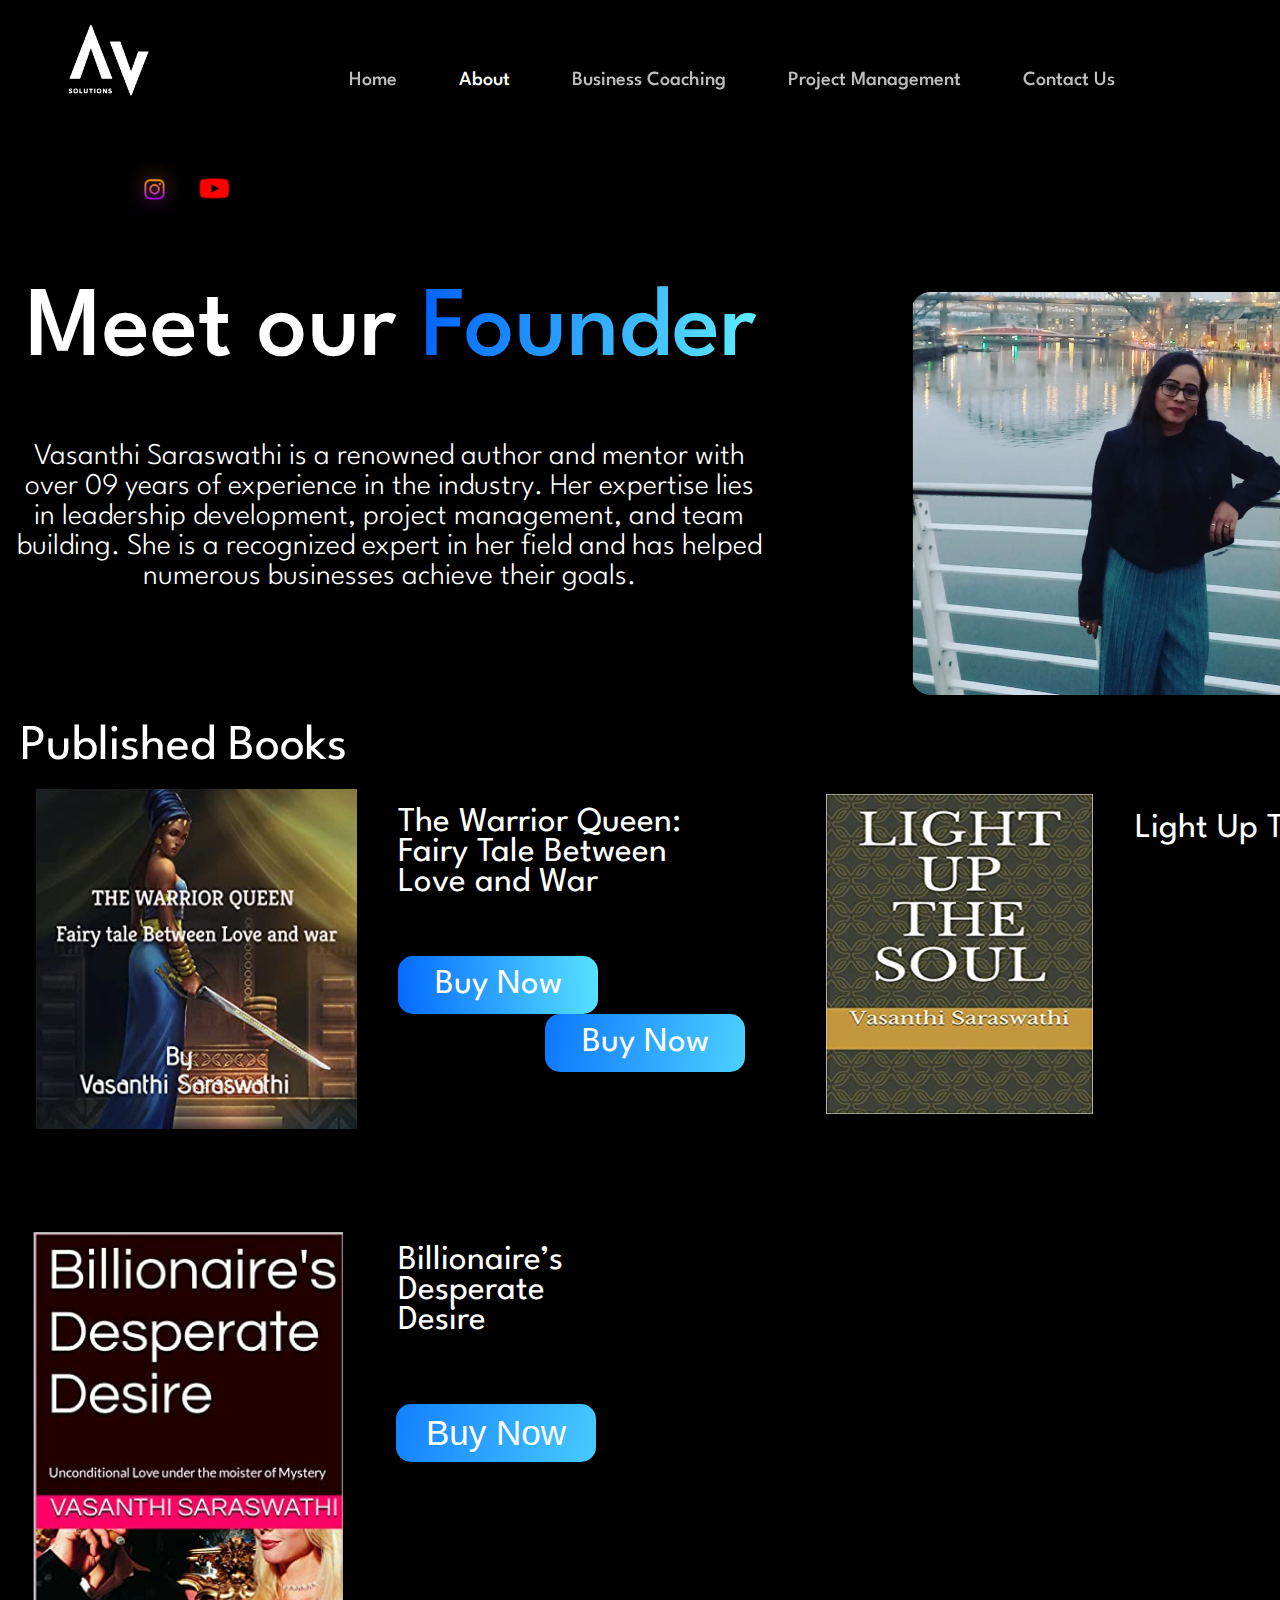
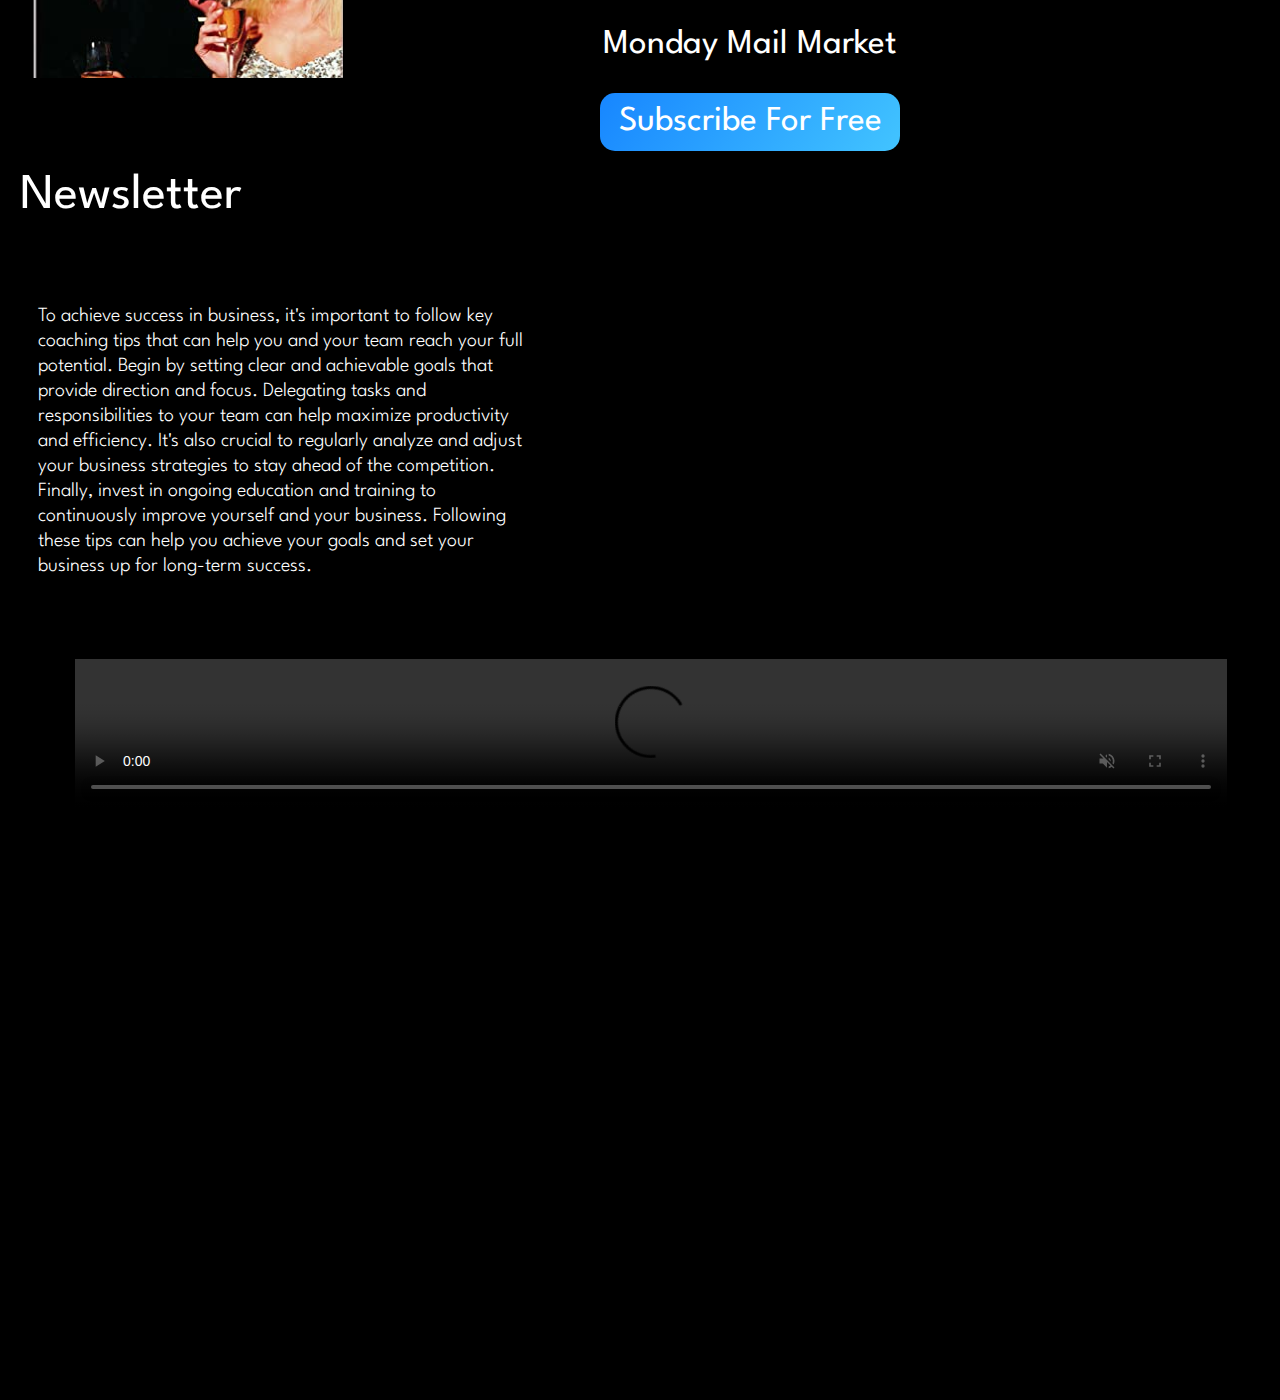
==== About/about.html @ dfb40269 "Website Done" ====
<!DOCTYPE html>
<!-- This site was created in Webflow. https://www.webflow.com --><!-- Last Published: Sun Apr 23 2023 16:24:50 GMT+0000 (Coordinated Universal Time) -->
<html data-wf-domain="av-solutions-724238.webflow.io" data-wf-page="64435ecebbd3e848351d16f0"
    data-wf-site="6441f03e2c8007126606170b">

<head>
    <meta charset="utf-8" />
    <title>AV Solutions</title>
    <meta content="Coaching" property="og:title" />
    <meta content="Coaching" property="twitter:title" />
    <meta content="width=device-width, initial-scale=1" name="viewport" />
    <meta content="Webflow" name="generator" />
    <link href="about.css"
        rel="stylesheet" type="text/css" />
    <link href="https://fonts.googleapis.com" rel="preconnect" />
    <link href="https://fonts.gstatic.com" rel="preconnect" crossorigin="anonymous" />
    <script src="about.js" type="text/javascript"></script>
    <script
        type="text/javascript">WebFont.load({ google: { families: ["League Spartan:100,200,300,regular,500,600,700"] } });</script>
    <!--[if lt IE 9]><script src="https://cdnjs.cloudflare.com/ajax/libs/html5shiv/3.7.3/html5shiv.min.js" type="text/javascript"></script><![endif]-->
    <script
        type="text/javascript">!function (o, c) { var n = c.documentElement, t = " w-mod-"; n.className += t + "js", ("ontouchstart" in o || o.DocumentTouch && c instanceof DocumentTouch) && (n.className += t + "touch") }(window, document);</script>
    <link href="../assets/favicon.ico" rel="shortcut icon" type="image/x-icon" />
    <link href="../assets/favicon.ico" rel="apple-touch-icon" />
</head>

<body class="body-4"><img src="../assets/logo.png"
        loading="lazy" width="179" alt="" class="image" /><a href="../index.html" class="button w-button">Home</a><a href="../About/about.html"
        class="button abtbtn w-button">About</a><a href="../Business Coaching/coaching.html" class="button coaching w-button">Business Coaching</a><a
        href="../Project-Management/project.html" class="project-button w-button">Project Management</a><a href="../Contact/contact.html" class="button w-button">Contact
        Us</a><a href="https://www.youtube.com/@vasanthisaraswathi"  target="_blank"><img
            src="../assets/mediaicons.png"
            loading="lazy" width="101" alt="" class="image-2" /></a>
    <div class="frame-31 div-block-4 div-block-5 div-block-6">
        <div class="welcome-to-av-solutions">
            <div class="welcome-to-av-solutions welcome-to-av-solutions"><span class="welcome-to-av-solutions-0">Meet
                    our </span><span class="welcome-to-av-solutions-1">Founder</span></div>
        </div><img
            src="../assets/profile picture.png"
            loading="lazy" alt="" class="image-6" />
    </div>
    <div class="wf-section">
        <p class="mytextfounder">Vasanthi Saraswathi is a renowned author and mentor with over 09 years of experience in
            the industry. Her expertise lies in leadership development, project management, and team building. She is a
            recognized expert in her field and has helped numerous businesses achieve their goals.</p>
    </div>
    <div class="section-4 wf-section"></div>
    <p class="mytextfounder paragraph-2">Published Books</p><img
        src="../assets/book1.png" loading="lazy"
        alt="" class="image-7" /><img
        src="../assets/book2.png" loading="lazy"
        alt="" class="image-8" />
    <div class="book2text">Light Up The Soul</div>
    <div class="booktext">The Warrior Queen: Fairy Tale Between Love and War</div><a href="https://www.amazon.in/WARRIOR-QUEEN-Fairy-tale-Between-ebook/dp/B096MPLYCP/ref=sr_1_4?crid=36KO2YBW071IT&keywords=vasanthi+saraswathi&qid=1681833214&sprefix=%2Caps%2C93&sr=8-4"
    target="_blank" class="buybtn w-button">Buy Now</a><a href="https://www.amazon.com/LIGHT-UP-SOUL-Vasanthi-Saraswathi/dp/B08VYLT89Q/ref=sr_1_1?crid=E6RBRYLVGP66&keywords=light+up+the+soul+by+vasanthi+saraswathi&qid=1681833354&s=digital-text&sprefix=light+up+the+soul+by+vasanthi+saraswathi%2Cdigital-text%2C183&sr=1-1" target="_blank" class="buytbn2 w-button">Buy Now</a><img
        src="../assets/book3.png" loading="lazy"
        alt="" class="image-9" />
    <div class="text-block-2 text-block">Billionaire’s Desperate Desire</div><a href="https://www.amazon.in/Billionaires-Desperate-Desire-Unconditional-moister-ebook/dp/B0BZQHTSG6/ref=sr_1_1?crid=36KO2YBW071IT&keywords=vasanthi+saraswathi&qid=1681833214&sprefix=%2Caps%2C93&sr=8-1" target="_blank" class="buybtn3 w-button">Buy
        Now</a>
    <div class="section-5 wf-section">
        <div class="newsletter">Newsletter</div>
    </div><img src="../assets/newsletter.png"
        loading="lazy" sizes="(max-width: 767px) 100vw, 500px"
        srcset="https://uploads-ssl.webflow.com/6441f03e2c8007126606170b/64455a33d327af27813d7fe7_newsletter-p-500.png 500w, https://uploads-ssl.webflow.com/6441f03e2c8007126606170b/64455a33d327af27813d7fe7_newsletter.png 1026w"
        alt="" class="image-10" />
    <div class="newslettertext">Monday Mail Market</div><a href="../Subscribe/subscribe.html" class="newsletter-btn w-button">Subscribe For
        Free</a>
    <p class="newsletter-content">To achieve success in business, it&#x27;s important to follow key coaching tips that
        can help you and your team reach your full potential. Begin by setting clear and achievable goals that provide
        direction and focus. Delegating tasks and responsibilities to your team can help maximize productivity and
        efficiency. It&#x27;s also crucial to regularly analyze and adjust your business strategies to stay ahead of the
        competition. Finally, invest in ongoing education and training to continuously improve yourself and your
        business. Following these tips can help you achieve your goals and set your business up for long-term success.
    </p>
        <video autoplay muted playsinline controls>
            <source src="https://youtu.be/ILhnAbEVI9Q" type="video/mp4">
          </video>
    
  

  
</body>

</html>
---- About/about.css ----
html {
    -ms-text-size-adjust: 100%;
    -webkit-text-size-adjust: 100%;
    font-family: sans-serif;
  }
  
  body {
    margin: 0;
  }
  
  article, aside, details, figcaption, figure, footer, header, hgroup, main, menu, nav, section, summary {
    display: block;
  }
  
  audio, canvas, progress, video {
    vertical-align: baseline;
    display: inline-block;
  }
  
  audio:not([controls]) {
    height: 0;
    display: none;
  }
  
  [hidden], template {
    display: none;
  }
  
  a {
    background-color: rgba(0, 0, 0, 0);
  }
  
  a:active, a:hover {
    outline: 0;
  }
  
  abbr[title] {
    border-bottom: 1px dotted;
  }
  
  b, strong {
    font-weight: bold;
  }
  
  dfn {
    font-style: italic;
  }
  
  h1 {
    margin: .67em 0;
    font-size: 2em;
  }
  
  mark {
    color: #000;
    background: #ff0;
  }
  
  small {
    font-size: 80%;
  }
  
  sub, sup {
    vertical-align: baseline;
    font-size: 75%;
    line-height: 0;
    position: relative;
  }
  
  sup {
    top: -.5em;
  }
  
  sub {
    bottom: -.25em;
  }
  
  img {
    border: 0;
  }
  
  svg:not(:root) {
    overflow: hidden;
  }
  
  figure {
    margin: 1em 40px;
  }
  
  hr {
    box-sizing: content-box;
    height: 0;
  }
  
  pre {
    overflow: auto;
  }
  
  code, kbd, pre, samp {
    font-family: monospace;
    font-size: 1em;
  }
  
  button, input, optgroup, select, textarea {
    color: inherit;
    font: inherit;
    margin: 0;
  }
  
  button {
    overflow: visible;
  }
  
  button, select {
    text-transform: none;
  }
  
  button, html input[type="button"], input[type="reset"] {
    -webkit-appearance: button;
    cursor: pointer;
  }
  
  button[disabled], html input[disabled] {
    cursor: default;
  }
  
  button::-moz-focus-inner, input::-moz-focus-inner {
    border: 0;
    padding: 0;
  }
  
  input {
    line-height: normal;
  }
  
  input[type="checkbox"], input[type="radio"] {
    box-sizing: border-box;
    padding: 0;
  }
  
  input[type="number"]::-webkit-inner-spin-button, input[type="number"]::-webkit-outer-spin-button {
    height: auto;
  }
  
  input[type="search"] {
    -webkit-appearance: none;
  }
  
  input[type="search"]::-webkit-search-cancel-button, input[type="search"]::-webkit-search-decoration {
    -webkit-appearance: none;
  }
  
  fieldset {
    border: 1px solid silver;
    margin: 0 2px;
    padding: .35em .625em .75em;
  }
  
  legend {
    border: 0;
    padding: 0;
  }
  
  textarea {
    overflow: auto;
  }
  
  video {
    width: 90%;
    height: auto;
    margin-left: 75px;
    margin-top: 70px;
  }
  

  optgroup {
    font-weight: bold;
  }
  
  table {
    border-collapse: collapse;
    border-spacing: 0;
  }
  
  td, th {
    padding: 0;
  }
  
  @font-face {
    font-family: webflow-icons;
    src: url("[data-uri]") format("truetype");
    font-weight: normal;
    font-style: normal;
  }
  
  [class^="w-icon-"], [class*=" w-icon-"] {
    speak: none;
    font-variant: normal;
    text-transform: none;
    -webkit-font-smoothing: antialiased;
    -moz-osx-font-smoothing: grayscale;
    font-style: normal;
    font-weight: normal;
    line-height: 1;
    font-family: webflow-icons !important;
  }
  
  .w-icon-slider-right:before {
    content: "î˜€";
  }
  
  .w-icon-slider-left:before {
    content: "î˜";
  }
  
  .w-icon-nav-menu:before {
    content: "î˜‚";
  }
  
  .w-icon-arrow-down:before, .w-icon-dropdown-toggle:before {
    content: "î˜ƒ";
  }
  
  .w-icon-file-upload-remove:before {
    content: "î¤€";
  }
  
  .w-icon-file-upload-icon:before {
    content: "î¤ƒ";
  }
  
  * {
    box-sizing: border-box;
  }
  
  html {
    height: 100%;
  }
  
  body {
    min-height: 100%;
    color: #333;
    background-color: #fff;
    margin: 0;
    font-family: Arial, sans-serif;
    font-size: 14px;
    line-height: 20px;
  }
  
  img {
    max-width: 100%;
    vertical-align: middle;
    display: inline-block;
  }
  
  html.w-mod-touch * {
    background-attachment: scroll !important;
  }
  
  .w-block {
    display: block;
  }
  
  .w-inline-block {
    max-width: 100%;
    display: inline-block;
  }
  
  .w-clearfix:before, .w-clearfix:after {
    content: " ";
    grid-area: 1 / 1 / 2 / 2;
    display: table;
  }
  
  .w-clearfix:after {
    clear: both;
  }
  
  .w-hidden {
    display: none;
  }
  
  .w-button {
    color: #fff;
    line-height: inherit;
    cursor: pointer;
    background-color: #3898ec;
    border: 0;
    border-radius: 0;
    padding: 9px 15px;
    text-decoration: none;
    display: inline-block;
  }
  
  input.w-button {
    -webkit-appearance: button;
  }
  
  html[data-w-dynpage] [data-w-cloak] {
    color: rgba(0, 0, 0, 0) !important;
  }
  
  .w-webflow-badge, .w-webflow-badge * {
    z-index: auto;
    visibility: visible;
    box-sizing: border-box;
    width: auto;
    height: auto;
    max-height: none;
    max-width: none;
    min-height: 0;
    min-width: 0;
    float: none;
    clear: none;
    box-shadow: none;
    opacity: 1;
    direction: ltr;
    font-family: inherit;
    font-weight: inherit;
    color: inherit;
    font-size: inherit;
    line-height: inherit;
    font-style: inherit;
    font-variant: inherit;
    text-align: inherit;
    letter-spacing: inherit;
    -webkit-text-decoration: inherit;
    text-decoration: inherit;
    text-indent: 0;
    text-transform: inherit;
    text-shadow: none;
    font-smoothing: auto;
    vertical-align: baseline;
    cursor: inherit;
    white-space: inherit;
    word-break: normal;
    word-spacing: normal;
    word-wrap: normal;
    background: none;
    border: 0 rgba(0, 0, 0, 0);
    border-radius: 0;
    margin: 0;
    padding: 0;
    list-style-type: disc;
    transition: none;
    display: block;
    position: static;
    top: auto;
    bottom: auto;
    left: auto;
    right: auto;
    overflow: visible;
    transform: none;
  }
  
  .w-webflow-badge {
    white-space: nowrap;
    cursor: pointer;
    box-shadow: 0 0 0 1px rgba(0, 0, 0, .1), 0 1px 3px rgba(0, 0, 0, .1);
    visibility: visible !important;
    z-index: 2147483647 !important;
    color: #aaadb0 !important;
    opacity: 1 !important;
    width: auto !important;
    height: auto !important;
    background-color: #fff !important;
    border-radius: 3px !important;
    margin: 0 !important;
    padding: 6px 8px 6px 6px !important;
    font-size: 12px !important;
    line-height: 14px !important;
    text-decoration: none !important;
    display: inline-block !important;
    position: fixed !important;
    top: auto !important;
    bottom: 12px !important;
    left: auto !important;
    right: 12px !important;
    overflow: visible !important;
    transform: none !important;
  }
  
  .w-webflow-badge > img {
    visibility: visible !important;
    opacity: 1 !important;
    vertical-align: middle !important;
    display: inline-block !important;
  }
  
  h1, h2, h3, h4, h5, h6 {
    margin-bottom: 10px;
    font-weight: bold;
  }
  
  h1 {
    margin-top: 20px;
    font-size: 38px;
    line-height: 44px;
  }
  
  h2 {
    margin-top: 20px;
    font-size: 32px;
    line-height: 36px;
  }
  
  h3 {
    margin-top: 20px;
    font-size: 24px;
    line-height: 30px;
  }
  
  h4 {
    margin-top: 10px;
    font-size: 18px;
    line-height: 24px;
  }
  
  h5 {
    margin-top: 10px;
    font-size: 14px;
    line-height: 20px;
  }
  
  h6 {
    margin-top: 10px;
    font-size: 12px;
    line-height: 18px;
  }
  
  p {
    margin-top: 0;
    margin-bottom: 10px;
  }
  
  blockquote {
    border-left: 5px solid #e2e2e2;
    margin: 0 0 10px;
    padding: 10px 20px;
    font-size: 18px;
    line-height: 22px;
  }
  
  figure {
    margin: 0 0 10px;
  }
  
  figcaption {
    text-align: center;
    margin-top: 5px;
  }
  
  ul, ol {
    margin-top: 0;
    margin-bottom: 10px;
    padding-left: 40px;
  }
  
  .w-list-unstyled {
    padding-left: 0;
    list-style: none;
  }
  
  .w-embed:before, .w-embed:after {
    content: " ";
    grid-area: 1 / 1 / 2 / 2;
    display: table;
  }
  
  .w-embed:after {
    clear: both;
  }
  
  .w-video {
    width: 100%;
    padding: 0;
    position: relative;
  }
  
  .w-video iframe, .w-video object, .w-video embed {
    width: 100%;
    height: 100%;
    border: none;
    position: absolute;
    top: 0;
    left: 0;
  }
  
  fieldset {
    border: 0;
    margin: 0;
    padding: 0;
  }
  
  button, [type="button"], [type="reset"] {
    cursor: pointer;
    -webkit-appearance: button;
    border: 0;
  }
  
  .w-form {
    margin: 0 0 15px;
  }
  
  .w-form-done {
    text-align: center;
    background-color: #ddd;
    padding: 20px;
    display: none;
  }
  
  .w-form-fail {
    background-color: #ffdede;
    margin-top: 10px;
    padding: 10px;
    display: none;
  }
  
  label {
    margin-bottom: 5px;
    font-weight: bold;
    display: block;
  }
  
  .w-input, .w-select {
    width: 100%;
    height: 38px;
    color: #333;
    vertical-align: middle;
    background-color: #fff;
    border: 1px solid #ccc;
    margin-bottom: 10px;
    padding: 8px 12px;
    font-size: 14px;
    line-height: 1.42857;
    display: block;
  }
  
  .w-input:-moz-placeholder, .w-select:-moz-placeholder {
    color: #999;
  }
  
  .w-input::-moz-placeholder, .w-select::-moz-placeholder {
    color: #999;
    opacity: 1;
  }
  
  .w-input:-ms-input-placeholder, .w-select:-ms-input-placeholder {
    color: #999;
  }
  
  .w-input::-webkit-input-placeholder, .w-select::-webkit-input-placeholder {
    color: #999;
  }
  
  .w-input:focus, .w-select:focus {
    border-color: #3898ec;
    outline: 0;
  }
  
  .w-input[disabled], .w-select[disabled], .w-input[readonly], .w-select[readonly], fieldset[disabled] .w-input, fieldset[disabled] .w-select {
    cursor: not-allowed;
  }
  
  .w-input[disabled]:not(.w-input-disabled), .w-select[disabled]:not(.w-input-disabled), .w-input[readonly], .w-select[readonly], fieldset[disabled]:not(.w-input-disabled) .w-input, fieldset[disabled]:not(.w-input-disabled) .w-select {
    background-color: #eee;
  }
  
  textarea.w-input, textarea.w-select {
    height: auto;
  }
  
  .w-select {
    background-color: #f3f3f3;
  }
  
  .w-select[multiple] {
    height: auto;
  }
  
  .w-form-label {
    cursor: pointer;
    margin-bottom: 0;
    font-weight: normal;
    display: inline-block;
  }
  
  .w-radio {
    margin-bottom: 5px;
    padding-left: 20px;
    display: block;
  }
  
  .w-radio:before, .w-radio:after {
    content: " ";
    grid-area: 1 / 1 / 2 / 2;
    display: table;
  }
  
  .w-radio:after {
    clear: both;
  }
  
  .w-radio-input {
    margin: 4px 0 0;
    margin-top: 1px \9 ;
    float: left;
    margin-top: 3px;
    margin-left: -20px;
    line-height: normal;
  }
  
  .w-file-upload {
    margin-bottom: 10px;
    display: block;
  }
  
  .w-file-upload-input {
    width: .1px;
    height: .1px;
    opacity: 0;
    z-index: -100;
    position: absolute;
    overflow: hidden;
  }
  
  .w-file-upload-default, .w-file-upload-uploading, .w-file-upload-success {
    color: #333;
    display: inline-block;
  }
  
  .w-file-upload-error {
    margin-top: 10px;
    display: block;
  }
  
  .w-file-upload-default.w-hidden, .w-file-upload-uploading.w-hidden, .w-file-upload-error.w-hidden, .w-file-upload-success.w-hidden {
    display: none;
  }
  
  .w-file-upload-uploading-btn {
    cursor: pointer;
    background-color: #fafafa;
    border: 1px solid #ccc;
    margin: 0;
    padding: 8px 12px;
    font-size: 14px;
    font-weight: normal;
    display: flex;
  }
  
  .w-file-upload-file {
    background-color: #fafafa;
    border: 1px solid #ccc;
    flex-grow: 1;
    justify-content: space-between;
    margin: 0;
    padding: 8px 9px 8px 11px;
    display: flex;
  }
  
  .w-file-upload-file-name {
    font-size: 14px;
    font-weight: normal;
    display: block;
  }
  
  .w-file-remove-link {
    width: auto;
    height: auto;
    cursor: pointer;
    margin-top: 3px;
    margin-left: 10px;
    padding: 3px;
    display: block;
  }
  
  .w-icon-file-upload-remove {
    margin: auto;
    font-size: 10px;
  }
  
  .w-file-upload-error-msg {
    color: #ea384c;
    padding: 2px 0;
    display: inline-block;
  }
  
  .w-file-upload-info {
    padding: 0 12px;
    line-height: 38px;
    display: inline-block;
  }
  
  .w-file-upload-label {
    cursor: pointer;
    background-color: #fafafa;
    border: 1px solid #ccc;
    margin: 0;
    padding: 8px 12px;
    font-size: 14px;
    font-weight: normal;
    display: inline-block;
  }
  
  .w-icon-file-upload-icon, .w-icon-file-upload-uploading {
    width: 20px;
    margin-right: 8px;
    display: inline-block;
  }
  
  .w-icon-file-upload-uploading {
    height: 20px;
  }
  
  .w-container {
    max-width: 940px;
    margin-left: auto;
    margin-right: auto;
  }
  
  .w-container:before, .w-container:after {
    content: " ";
    grid-area: 1 / 1 / 2 / 2;
    display: table;
  }
  
  .w-container:after {
    clear: both;
  }
  
  .w-container .w-row {
    margin-left: -10px;
    margin-right: -10px;
  }
  
  .w-row:before, .w-row:after {
    content: " ";
    grid-area: 1 / 1 / 2 / 2;
    display: table;
  }
  
  .w-row:after {
    clear: both;
  }
  
  .w-row .w-row {
    margin-left: 0;
    margin-right: 0;
  }
  
  .w-col {
    float: left;
    width: 100%;
    min-height: 1px;
    padding-left: 10px;
    padding-right: 10px;
    position: relative;
  }
  
  .w-col .w-col {
    padding-left: 0;
    padding-right: 0;
  }
  
  .w-col-1 {
    width: 8.33333%;
  }
  
  .w-col-2 {
    width: 16.6667%;
  }
  
  .w-col-3 {
    width: 25%;
  }
  
  .w-col-4 {
    width: 33.3333%;
  }
  
  .w-col-5 {
    width: 41.6667%;
  }
  
  .w-col-6 {
    width: 50%;
  }
  
  .w-col-7 {
    width: 58.3333%;
  }
  
  .w-col-8 {
    width: 66.6667%;
  }
  
  .w-col-9 {
    width: 75%;
  }
  
  .w-col-10 {
    width: 83.3333%;
  }
  
  .w-col-11 {
    width: 91.6667%;
  }
  
  .w-col-12 {
    width: 100%;
  }
  
  .w-hidden-main {
    display: none !important;
  }
  
  @media screen and (max-width: 991px) {
    .w-container {
      max-width: 728px;
    }
  
    .w-hidden-main {
      display: inherit !important;
    }
  
    .w-hidden-medium {
      display: none !important;
    }
  
    .w-col-medium-1 {
      width: 8.33333%;
    }
  
    .w-col-medium-2 {
      width: 16.6667%;
    }
  
    .w-col-medium-3 {
      width: 25%;
    }
  
    .w-col-medium-4 {
      width: 33.3333%;
    }
  
    .w-col-medium-5 {
      width: 41.6667%;
    }
  
    .w-col-medium-6 {
      width: 50%;
    }
  
    .w-col-medium-7 {
      width: 58.3333%;
    }
  
    .w-col-medium-8 {
      width: 66.6667%;
    }
  
    .w-col-medium-9 {
      width: 75%;
    }
  
    .w-col-medium-10 {
      width: 83.3333%;
    }
  
    .w-col-medium-11 {
      width: 91.6667%;
    }
  
    .w-col-medium-12 {
      width: 100%;
    }
  
    .w-col-stack {
      width: 100%;
      left: auto;
      right: auto;
    }
  }
  
  @media screen and (max-width: 767px) {
    .w-hidden-main, .w-hidden-medium {
      display: inherit !important;
    }
  
    .w-hidden-small {
      display: none !important;
    }
  
    .w-row, .w-container .w-row {
      margin-left: 0;
      margin-right: 0;
    }
  
    .w-col {
      width: 100%;
      left: auto;
      right: auto;
    }
  
    .w-col-small-1 {
      width: 8.33333%;
    }
  
    .w-col-small-2 {
      width: 16.6667%;
    }
  
    .w-col-small-3 {
      width: 25%;
    }
  
    .w-col-small-4 {
      width: 33.3333%;
    }
  
    .w-col-small-5 {
      width: 41.6667%;
    }
  
    .w-col-small-6 {
      width: 50%;
    }
  
    .w-col-small-7 {
      width: 58.3333%;
    }
  
    .w-col-small-8 {
      width: 66.6667%;
    }
  
    .w-col-small-9 {
      width: 75%;
    }
  
    .w-col-small-10 {
      width: 83.3333%;
    }
  
    .w-col-small-11 {
      width: 91.6667%;
    }
  
    .w-col-small-12 {
      width: 100%;
    }
  }
  
  @media screen and (max-width: 479px) {
    .w-container {
      max-width: none;
    }
  
    .w-hidden-main, .w-hidden-medium, .w-hidden-small {
      display: inherit !important;
    }
  
    .w-hidden-tiny {
      display: none !important;
    }
  
    .w-col {
      width: 100%;
    }
  
    .w-col-tiny-1 {
      width: 8.33333%;
    }
  
    .w-col-tiny-2 {
      width: 16.6667%;
    }
  
    .w-col-tiny-3 {
      width: 25%;
    }
  
    .w-col-tiny-4 {
      width: 33.3333%;
    }
  
    .w-col-tiny-5 {
      width: 41.6667%;
    }
  
    .w-col-tiny-6 {
      width: 50%;
    }
  
    .w-col-tiny-7 {
      width: 58.3333%;
    }
  
    .w-col-tiny-8 {
      width: 66.6667%;
    }
  
    .w-col-tiny-9 {
      width: 75%;
    }
  
    .w-col-tiny-10 {
      width: 83.3333%;
    }
  
    .w-col-tiny-11 {
      width: 91.6667%;
    }
  
    .w-col-tiny-12 {
      width: 100%;
    }
  }
  
  .w-widget {
    position: relative;
  }
  
  .w-widget-map {
    width: 100%;
    height: 400px;
  }
  
  .w-widget-map label {
    width: auto;
    display: inline;
  }
  
  .w-widget-map img {
    max-width: inherit;
  }
  
  .w-widget-map .gm-style-iw {
    text-align: center;
  }
  
  .w-widget-map .gm-style-iw > button {
    display: none !important;
  }
  
  .w-widget-twitter {
    overflow: hidden;
  }
  
  .w-widget-twitter-count-shim {
    vertical-align: top;
    width: 28px;
    height: 20px;
    text-align: center;
    background: #fff;
    border: 1px solid #758696;
    border-radius: 3px;
    display: inline-block;
    position: relative;
  }
  
  .w-widget-twitter-count-shim * {
    pointer-events: none;
    -webkit-user-select: none;
    -ms-user-select: none;
    user-select: none;
  }
  
  .w-widget-twitter-count-shim .w-widget-twitter-count-inner {
    text-align: center;
    color: #999;
    font-family: serif;
    font-size: 15px;
    line-height: 12px;
    position: relative;
  }
  
  .w-widget-twitter-count-shim .w-widget-twitter-count-clear {
    display: block;
    position: relative;
  }
  
  .w-widget-twitter-count-shim.w--large {
    width: 36px;
    height: 28px;
  }
  
  .w-widget-twitter-count-shim.w--large .w-widget-twitter-count-inner {
    font-size: 18px;
    line-height: 18px;
  }
  
  .w-widget-twitter-count-shim:not(.w--vertical) {
    margin-left: 5px;
    margin-right: 8px;
  }
  
  .w-widget-twitter-count-shim:not(.w--vertical).w--large {
    margin-left: 6px;
  }
  
  .w-widget-twitter-count-shim:not(.w--vertical):before, .w-widget-twitter-count-shim:not(.w--vertical):after {
    content: " ";
    height: 0;
    width: 0;
    pointer-events: none;
    border: solid rgba(0, 0, 0, 0);
    position: absolute;
    top: 50%;
    left: 0;
  }
  
  .w-widget-twitter-count-shim:not(.w--vertical):before {
    border-width: 4px;
    border-color: rgba(117, 134, 150, 0) #5d6c7b rgba(117, 134, 150, 0) rgba(117, 134, 150, 0);
    margin-top: -4px;
    margin-left: -9px;
  }
  
  .w-widget-twitter-count-shim:not(.w--vertical).w--large:before {
    border-width: 5px;
    margin-top: -5px;
    margin-left: -10px;
  }
  
  .w-widget-twitter-count-shim:not(.w--vertical):after {
    border-width: 4px;
    border-color: rgba(255, 255, 255, 0) #fff rgba(255, 255, 255, 0) rgba(255, 255, 255, 0);
    margin-top: -4px;
    margin-left: -8px;
  }
  
  .w-widget-twitter-count-shim:not(.w--vertical).w--large:after {
    border-width: 5px;
    margin-top: -5px;
    margin-left: -9px;
  }
  
  .w-widget-twitter-count-shim.w--vertical {
    width: 61px;
    height: 33px;
    margin-bottom: 8px;
  }
  
  .w-widget-twitter-count-shim.w--vertical:before, .w-widget-twitter-count-shim.w--vertical:after {
    content: " ";
    height: 0;
    width: 0;
    pointer-events: none;
    border: solid rgba(0, 0, 0, 0);
    position: absolute;
    top: 100%;
    left: 50%;
  }
  
  .w-widget-twitter-count-shim.w--vertical:before {
    border-width: 5px;
    border-color: #5d6c7b rgba(117, 134, 150, 0) rgba(117, 134, 150, 0);
    margin-left: -5px;
  }
  
  .w-widget-twitter-count-shim.w--vertical:after {
    border-width: 4px;
    border-color: #fff rgba(255, 255, 255, 0) rgba(255, 255, 255, 0);
    margin-left: -4px;
  }
  
  .w-widget-twitter-count-shim.w--vertical .w-widget-twitter-count-inner {
    font-size: 18px;
    line-height: 22px;
  }
  
  .w-widget-twitter-count-shim.w--vertical.w--large {
    width: 76px;
  }
  
  .w-background-video {
    height: 500px;
    color: #fff;
    position: relative;
    overflow: hidden;
  }
  
  .w-background-video > video {
    width: 100%;
    height: 100%;
    object-fit: cover;
    z-index: -100;
    background-position: 50%;
    background-size: cover;
    margin: auto;
    position: absolute;
    top: -100%;
    bottom: -100%;
    left: -100%;
    right: -100%;
  }
  
  .w-background-video > video::-webkit-media-controls-start-playback-button {
    -webkit-appearance: none;
    display: none !important;
  }
  
  .w-background-video--control {
    background-color: rgba(0, 0, 0, 0);
    padding: 0;
    position: absolute;
    bottom: 1em;
    right: 1em;
  }
  
  .w-background-video--control > [hidden] {
    display: none !important;
  }
  
  .w-slider {
    height: 300px;
    text-align: center;
    clear: both;
    -webkit-tap-highlight-color: rgba(0, 0, 0, 0);
    tap-highlight-color: rgba(0, 0, 0, 0);
    background: #ddd;
    position: relative;
  }
  
  .w-slider-mask {
    z-index: 1;
    height: 100%;
    white-space: nowrap;
    display: block;
    position: relative;
    left: 0;
    right: 0;
    overflow: hidden;
  }
  
  .w-slide {
    vertical-align: top;
    width: 100%;
    height: 100%;
    white-space: normal;
    text-align: left;
    display: inline-block;
    position: relative;
  }
  
  .w-slider-nav {
    z-index: 2;
    height: 40px;
    text-align: center;
    -webkit-tap-highlight-color: rgba(0, 0, 0, 0);
    tap-highlight-color: rgba(0, 0, 0, 0);
    margin: auto;
    padding-top: 10px;
    position: absolute;
    top: auto;
    bottom: 0;
    left: 0;
    right: 0;
  }
  
  .w-slider-nav.w-round > div {
    border-radius: 100%;
  }
  
  .w-slider-nav.w-num > div {
    width: auto;
    height: auto;
    font-size: inherit;
    line-height: inherit;
    padding: .2em .5em;
  }
  
  .w-slider-nav.w-shadow > div {
    box-shadow: 0 0 3px rgba(51, 51, 51, .4);
  }
  
  .w-slider-nav-invert {
    color: #fff;
  }
  
  .w-slider-nav-invert > div {
    background-color: rgba(34, 34, 34, .4);
  }
  
  .w-slider-nav-invert > div.w-active {
    background-color: #222;
  }
  
  .w-slider-dot {
    width: 1em;
    height: 1em;
    cursor: pointer;
    background-color: rgba(255, 255, 255, .4);
    margin: 0 3px .5em;
    transition: background-color .1s, color .1s;
    display: inline-block;
    position: relative;
  }
  
  .w-slider-dot.w-active {
    background-color: #fff;
  }
  
  .w-slider-dot:focus {
    outline: none;
    box-shadow: 0 0 0 2px #fff;
  }
  
  .w-slider-dot:focus.w-active {
    box-shadow: none;
  }
  
  .w-slider-arrow-left, .w-slider-arrow-right {
    width: 80px;
    cursor: pointer;
    color: #fff;
    -webkit-tap-highlight-color: rgba(0, 0, 0, 0);
    tap-highlight-color: rgba(0, 0, 0, 0);
    -webkit-user-select: none;
    -ms-user-select: none;
    user-select: none;
    margin: auto;
    font-size: 40px;
    position: absolute;
    top: 0;
    bottom: 0;
    left: 0;
    right: 0;
    overflow: hidden;
  }
  
  .w-slider-arrow-left [class^="w-icon-"], .w-slider-arrow-right [class^="w-icon-"], .w-slider-arrow-left [class*=" w-icon-"], .w-slider-arrow-right [class*=" w-icon-"] {
    position: absolute;
  }
  
  .w-slider-arrow-left:focus, .w-slider-arrow-right:focus {
    outline: 0;
  }
  
  .w-slider-arrow-left {
    z-index: 3;
    right: auto;
  }
  
  .w-slider-arrow-right {
    z-index: 4;
    left: auto;
  }
  
  .w-icon-slider-left, .w-icon-slider-right {
    width: 1em;
    height: 1em;
    margin: auto;
    top: 0;
    bottom: 0;
    left: 0;
    right: 0;
  }
  
  .w-slider-aria-label {
    clip: rect(0 0 0 0);
    height: 1px;
    width: 1px;
    border: 0;
    margin: -1px;
    padding: 0;
    position: absolute;
    overflow: hidden;
  }
  
  .w-slider-force-show {
    display: block !important;
  }
  
  .w-dropdown {
    text-align: left;
    z-index: 900;
    margin-left: auto;
    margin-right: auto;
    display: inline-block;
    position: relative;
  }
  
  .w-dropdown-btn, .w-dropdown-toggle, .w-dropdown-link {
    vertical-align: top;
    color: #222;
    text-align: left;
    white-space: nowrap;
    margin-left: auto;
    margin-right: auto;
    padding: 20px;
    text-decoration: none;
    position: relative;
  }
  
  .w-dropdown-toggle {
    -webkit-user-select: none;
    -ms-user-select: none;
    user-select: none;
    cursor: pointer;
    padding-right: 40px;
    display: inline-block;
  }
  
  .w-dropdown-toggle:focus {
    outline: 0;
  }
  
  .w-icon-dropdown-toggle {
    width: 1em;
    height: 1em;
    margin: auto 20px auto auto;
    position: absolute;
    top: 0;
    bottom: 0;
    right: 0;
  }
  
  .w-dropdown-list {
    min-width: 100%;
    background: #ddd;
    display: none;
    position: absolute;
  }
  
  .w-dropdown-list.w--open {
    display: block;
  }
  
  .w-dropdown-link {
    color: #222;
    padding: 10px 20px;
    display: block;
  }
  
  .w-dropdown-link.w--current {
    color: #0082f3;
  }
  
  .w-dropdown-link:focus {
    outline: 0;
  }
  
  @media screen and (max-width: 767px) {
    .w-nav-brand {
      padding-left: 10px;
    }
  }
  
  .w-lightbox-backdrop {
    cursor: auto;
    letter-spacing: normal;
    text-indent: 0;
    text-shadow: none;
    text-transform: none;
    visibility: visible;
    white-space: normal;
    word-break: normal;
    word-spacing: normal;
    word-wrap: normal;
    color: #fff;
    text-align: center;
    z-index: 2000;
    opacity: 0;
    -webkit-user-select: none;
    -moz-user-select: none;
    -ms-user-select: none;
    -webkit-tap-highlight-color: transparent;
    background: rgba(0, 0, 0, .9);
    outline: 0;
    font-family: Helvetica Neue, Helvetica, Ubuntu, Segoe UI, Verdana, sans-serif;
    font-size: 17px;
    font-style: normal;
    font-weight: 300;
    line-height: 1.2;
    list-style: disc;
    position: fixed;
    top: 0;
    bottom: 0;
    left: 0;
    right: 0;
    -webkit-transform: translate(0);
  }
  
  .w-lightbox-backdrop, .w-lightbox-container {
    height: 100%;
    -webkit-overflow-scrolling: touch;
    overflow: auto;
  }
  
  .w-lightbox-content {
    height: 100vh;
    position: relative;
    overflow: hidden;
  }
  
  .w-lightbox-view {
    width: 100vw;
    height: 100vh;
    opacity: 0;
    position: absolute;
  }
  
  .w-lightbox-view:before {
    content: "";
    height: 100vh;
  }
  
  .w-lightbox-group, .w-lightbox-group .w-lightbox-view, .w-lightbox-group .w-lightbox-view:before {
    height: 86vh;
  }
  
  .w-lightbox-frame, .w-lightbox-view:before {
    vertical-align: middle;
    display: inline-block;
  }
  
  .w-lightbox-figure {
    margin: 0;
    position: relative;
  }
  
  .w-lightbox-group .w-lightbox-figure {
    cursor: pointer;
  }
  
  .w-lightbox-img {
    width: auto;
    height: auto;
    max-width: none;
  }
  
  .w-lightbox-image {
    float: none;
    max-width: 100vw;
    max-height: 100vh;
    display: block;
  }
  
  .w-lightbox-group .w-lightbox-image {
    max-height: 86vh;
  }
  
  .w-lightbox-caption {
    text-align: left;
    text-overflow: ellipsis;
    white-space: nowrap;
    background: rgba(0, 0, 0, .4);
    padding: .5em 1em;
    position: absolute;
    bottom: 0;
    left: 0;
    right: 0;
    overflow: hidden;
  }
  
  .w-lightbox-embed {
    width: 100%;
    height: 100%;
    position: absolute;
    top: 0;
    bottom: 0;
    left: 0;
    right: 0;
  }
  
  .w-lightbox-control {
    width: 4em;
    cursor: pointer;
    background-position: center;
    background-repeat: no-repeat;
    background-size: 24px;
    transition: all .3s;
    position: absolute;
    top: 0;
  }
  
  .w-lightbox-left {
    background-image: url("[data-uri]");
    display: none;
    bottom: 0;
    left: 0;
  }
  
  .w-lightbox-right {
    background-image: url("[data-uri]");
    display: none;
    bottom: 0;
    right: 0;
  }
  
  .w-lightbox-close {
    height: 2.6em;
    background-image: url("[data-uri]");
    background-size: 18px;
    right: 0;
  }
  
  .w-lightbox-strip {
    white-space: nowrap;
    padding: 0 1vh;
    line-height: 0;
    position: absolute;
    bottom: 0;
    left: 0;
    right: 0;
    overflow-x: auto;
    overflow-y: hidden;
  }
  
  .w-lightbox-item {
    width: 10vh;
    box-sizing: content-box;
    cursor: pointer;
    padding: 2vh 1vh;
    display: inline-block;
    -webkit-transform: translate3d(0, 0, 0);
  }
  
  .w-lightbox-active {
    opacity: .3;
  }
  
  .w-lightbox-thumbnail {
    height: 10vh;
    background: #222;
    position: relative;
    overflow: hidden;
  }
  
  .w-lightbox-thumbnail-image {
    position: absolute;
    top: 0;
    left: 0;
  }
  
  .w-lightbox-thumbnail .w-lightbox-tall {
    width: 100%;
    top: 50%;
    transform: translate(0, -50%);
  }
  
  .w-lightbox-thumbnail .w-lightbox-wide {
    height: 100%;
    left: 50%;
    transform: translate(-50%);
  }
  
  .w-lightbox-spinner {
    box-sizing: border-box;
    width: 40px;
    height: 40px;
    border: 5px solid rgba(0, 0, 0, .4);
    border-radius: 50%;
    margin-top: -20px;
    margin-left: -20px;
    animation: .8s linear infinite spin;
    position: absolute;
    top: 50%;
    left: 50%;
  }
  
  .w-lightbox-spinner:after {
    content: "";
    border: 3px solid rgba(0, 0, 0, 0);
    border-bottom-color: #fff;
    border-radius: 50%;
    position: absolute;
    top: -4px;
    bottom: -4px;
    left: -4px;
    right: -4px;
  }
  
  .w-lightbox-hide {
    display: none;
  }
  
  .w-lightbox-noscroll {
    overflow: hidden;
  }
  
  @media (min-width: 768px) {
    .w-lightbox-content {
      height: 96vh;
      margin-top: 2vh;
    }
  
    .w-lightbox-view, .w-lightbox-view:before {
      height: 96vh;
    }
  
    .w-lightbox-group, .w-lightbox-group .w-lightbox-view, .w-lightbox-group .w-lightbox-view:before {
      height: 84vh;
    }
  
    .w-lightbox-image {
      max-width: 96vw;
      max-height: 96vh;
    }
  
    .w-lightbox-group .w-lightbox-image {
      max-width: 82.3vw;
      max-height: 84vh;
    }
  
    .w-lightbox-left, .w-lightbox-right {
      opacity: .5;
      display: block;
    }
  
    .w-lightbox-close {
      opacity: .8;
    }
  
    .w-lightbox-control:hover {
      opacity: 1;
    }
  }
  
  .w-lightbox-inactive, .w-lightbox-inactive:hover {
    opacity: 0;
  }
  
  .w-richtext:before, .w-richtext:after {
    content: " ";
    grid-area: 1 / 1 / 2 / 2;
    display: table;
  }
  
  .w-richtext:after {
    clear: both;
  }
  
  .w-richtext[contenteditable="true"]:before, .w-richtext[contenteditable="true"]:after {
    white-space: initial;
  }
  
  .w-richtext ol, .w-richtext ul {
    overflow: hidden;
  }
  
  .w-richtext .w-richtext-figure-selected.w-richtext-figure-type-video div:after, .w-richtext .w-richtext-figure-selected[data-rt-type="video"] div:after, .w-richtext .w-richtext-figure-selected.w-richtext-figure-type-image div, .w-richtext .w-richtext-figure-selected[data-rt-type="image"] div {
    outline: 2px solid #2895f7;
  }
  
  .w-richtext figure.w-richtext-figure-type-video > div:after, .w-richtext figure[data-rt-type="video"] > div:after {
    content: "";
    display: none;
    position: absolute;
    top: 0;
    bottom: 0;
    left: 0;
    right: 0;
  }
  
  .w-richtext figure {
    max-width: 60%;
    position: relative;
  }
  
  .w-richtext figure > div:before {
    cursor: default !important;
  }
  
  .w-richtext figure img {
    width: 100%;
  }
  
  .w-richtext figure figcaption.w-richtext-figcaption-placeholder {
    opacity: .6;
  }
  
  .w-richtext figure div {
    color: rgba(0, 0, 0, 0);
    font-size: 0;
  }
  
  .w-richtext figure.w-richtext-figure-type-image, .w-richtext figure[data-rt-type="image"] {
    display: table;
  }
  
  .w-richtext figure.w-richtext-figure-type-image > div, .w-richtext figure[data-rt-type="image"] > div {
    display: inline-block;
  }
  
  .w-richtext figure.w-richtext-figure-type-image > figcaption, .w-richtext figure[data-rt-type="image"] > figcaption {
    caption-side: bottom;
    display: table-caption;
  }
  
  .w-richtext figure.w-richtext-figure-type-video, .w-richtext figure[data-rt-type="video"] {
    width: 60%;
    height: 0;
  }
  
  .w-richtext figure.w-richtext-figure-type-video iframe, .w-richtext figure[data-rt-type="video"] iframe {
    width: 100%;
    height: 100%;
    position: absolute;
    top: 0;
    left: 0;
  }
  
  .w-richtext figure.w-richtext-figure-type-video > div, .w-richtext figure[data-rt-type="video"] > div {
    width: 100%;
  }
  
  .w-richtext figure.w-richtext-align-center {
    clear: both;
    margin-left: auto;
    margin-right: auto;
  }
  
  .w-richtext figure.w-richtext-align-center.w-richtext-figure-type-image > div, .w-richtext figure.w-richtext-align-center[data-rt-type="image"] > div {
    max-width: 100%;
  }
  
  .w-richtext figure.w-richtext-align-normal {
    clear: both;
  }
  
  .w-richtext figure.w-richtext-align-fullwidth {
    width: 100%;
    max-width: 100%;
    text-align: center;
    clear: both;
    margin-left: auto;
    margin-right: auto;
    display: block;
  }
  
  .w-richtext figure.w-richtext-align-fullwidth > div {
    padding-bottom: inherit;
    display: inline-block;
  }
  
  .w-richtext figure.w-richtext-align-fullwidth > figcaption {
    display: block;
  }
  
  .w-richtext figure.w-richtext-align-floatleft {
    float: left;
    clear: none;
    margin-right: 15px;
  }
  
  .w-richtext figure.w-richtext-align-floatright {
    float: right;
    clear: none;
    margin-left: 15px;
  }
  
  .w-nav {
    z-index: 1000;
    background: #ddd;
    position: relative;
  }
  
  .w-nav:before, .w-nav:after {
    content: " ";
    grid-area: 1 / 1 / 2 / 2;
    display: table;
  }
  
  .w-nav:after {
    clear: both;
  }
  
  .w-nav-brand {
    float: left;
    color: #333;
    text-decoration: none;
    position: relative;
  }
  
  .w-nav-link {
    vertical-align: top;
    color: #222;
    text-align: left;
    margin-left: auto;
    margin-right: auto;
    padding: 20px;
    text-decoration: none;
    display: inline-block;
    position: relative;
  }
  
  .w-nav-link.w--current {
    color: #0082f3;
  }
  
  .w-nav-menu {
    float: right;
    position: relative;
  }
  
  [data-nav-menu-open] {
    text-align: center;
    min-width: 200px;
    background: #c8c8c8;
    position: absolute;
    top: 100%;
    left: 0;
    right: 0;
    overflow: visible;
    display: block !important;
  }
  
  .w--nav-link-open {
    display: block;
    position: relative;
  }
  
  .w-nav-overlay {
    width: 100%;
    display: none;
    position: absolute;
    top: 100%;
    left: 0;
    right: 0;
    overflow: hidden;
  }
  
  .w-nav-overlay [data-nav-menu-open] {
    top: 0;
  }
  
  .w-nav[data-animation="over-left"] .w-nav-overlay {
    width: auto;
  }
  
  .w-nav[data-animation="over-left"] .w-nav-overlay, .w-nav[data-animation="over-left"] [data-nav-menu-open] {
    z-index: 1;
    top: 0;
    right: auto;
  }
  
  .w-nav[data-animation="over-right"] .w-nav-overlay {
    width: auto;
  }
  
  .w-nav[data-animation="over-right"] .w-nav-overlay, .w-nav[data-animation="over-right"] [data-nav-menu-open] {
    z-index: 1;
    top: 0;
    left: auto;
  }
  
  .w-nav-button {
    float: right;
    cursor: pointer;
    -webkit-tap-highlight-color: rgba(0, 0, 0, 0);
    tap-highlight-color: rgba(0, 0, 0, 0);
    -webkit-user-select: none;
    -ms-user-select: none;
    user-select: none;
    padding: 18px;
    font-size: 24px;
    display: none;
    position: relative;
  }
  
  .w-nav-button:focus {
    outline: 0;
  }
  
  .w-nav-button.w--open {
    color: #fff;
    background-color: #c8c8c8;
  }
  
  .w-nav[data-collapse="all"] .w-nav-menu {
    display: none;
  }
  
  .w-nav[data-collapse="all"] .w-nav-button, .w--nav-dropdown-open, .w--nav-dropdown-toggle-open {
    display: block;
  }
  
  .w--nav-dropdown-list-open {
    position: static;
  }
  
  @media screen and (max-width: 991px) {
    .w-nav[data-collapse="medium"] .w-nav-menu {
      display: none;
    }
  
    .w-nav[data-collapse="medium"] .w-nav-button {
      display: block;
    }
  }
  
  @media screen and (max-width: 767px) {
    .w-nav[data-collapse="small"] .w-nav-menu {
      display: none;
    }
  
    .w-nav[data-collapse="small"] .w-nav-button {
      display: block;
    }
  
    .w-nav-brand {
      padding-left: 10px;
    }
  }
  
  @media screen and (max-width: 479px) {
    .w-nav[data-collapse="tiny"] .w-nav-menu {
      display: none;
    }
  
    .w-nav[data-collapse="tiny"] .w-nav-button {
      display: block;
    }
  }
  
  .w-tabs {
    position: relative;
  }
  
  .w-tabs:before, .w-tabs:after {
    content: " ";
    grid-area: 1 / 1 / 2 / 2;
    display: table;
  }
  
  .w-tabs:after {
    clear: both;
  }
  
  .w-tab-menu {
    position: relative;
  }
  
  .w-tab-link {
    vertical-align: top;
    text-align: left;
    cursor: pointer;
    color: #222;
    background-color: #ddd;
    padding: 9px 30px;
    text-decoration: none;
    display: inline-block;
    position: relative;
  }
  
  .w-tab-link.w--current {
    background-color: #c8c8c8;
  }
  
  .w-tab-link:focus {
    outline: 0;
  }
  
  .w-tab-content {
    display: block;
    position: relative;
    overflow: hidden;
  }
  
  .w-tab-pane {
    display: none;
    position: relative;
  }
  
  .w--tab-active {
    display: block;
  }
  
  @media screen and (max-width: 479px) {
    .w-tab-link {
      display: block;
    }
  }
  
  .w-ix-emptyfix:after {
    content: "";
  }
  
  @keyframes spin {
    0% {
      transform: rotate(0);
    }
  
    100% {
      transform: rotate(360deg);
    }
  }
  
  .w-dyn-empty {
    background-color: #ddd;
    padding: 10px;
  }
  
  .w-dyn-hide, .w-dyn-bind-empty, .w-condition-invisible {
    display: none !important;
  }
  
  .navbar-logo-left {
    width: 100%;
    height: 318px;
    max-width: 1728px;
    grid-column-gap: 0px;
    grid-row-gap: 0px;
    background-color: #000;
    justify-content: center;
    align-items: flex-start;
    padding-right: 119px;
    display: flex;
  }
  
  .frame-27 {
    grid-column-gap: 10px;
    grid-row-gap: 10px;
    flex-direction: column;
    justify-content: flex-start;
    align-items: flex-start;
    display: flex;
  }
  
  .vectors-wrapper {
    height: 218px;
    flex: 0 auto;
    display: inline-block;
  }
  
  .navbar-logo-left-2 {
    width: 100%;
    height: 175px;
    max-width: 1544px;
    grid-column-gap: 0px;
    grid-row-gap: 0px;
    object-fit: contain;
    background-color: #000;
    justify-content: center;
    align-items: flex-start;
    padding-right: 119px;
    display: block;
  }
  
  .frame-28 {
    width: 100%;
    max-width: 1444px;
    grid-column-gap: 10px;
    grid-row-gap: 10px;
    flex-direction: column;
    justify-content: flex-start;
    align-items: flex-start;
    padding-left: 86px;
    display: flex;
  }
  
  .hero-heading-left {
    width: 100%;
    height: 1086px;
    grid-column-gap: 80px;
    grid-row-gap: 80px;
    background-color: #000;
    justify-content: center;
    align-items: flex-start;
    padding: 64px 24px;
    display: block;
  }
  
  .vectors-wrapper-2 {
    grid-column-gap: 0px;
    grid-row-gap: 0px;
    object-fit: cover;
    flex: 0 auto;
    justify-content: center;
    align-items: center;
    display: flex;
  }
  
  .container {
    display: block;
  }
  
  .vectors-wrapper-3 {
    grid-column-gap: 0px;
    grid-row-gap: 0px;
    object-fit: cover;
    flex: 0 auto;
    justify-content: center;
    align-items: center;
    display: flex;
  }
  
  .hero-heading-left-2 {
    width: 100%;
    height: 1086px;
    grid-column-gap: 80px;
    grid-row-gap: 80px;
    background-color: #000;
    justify-content: center;
    align-items: flex-start;
    padding-bottom: 64px;
    padding-left: 24px;
    padding-right: 24px;
    display: flex;
  }
  
  .vectors-wrapper-4 {
    grid-column-gap: 0px;
    grid-row-gap: 0px;
    object-fit: cover;
    flex: 0 auto;
    justify-content: center;
    align-items: center;
    display: block;
  }
  
  .hero-heading-left-3 {
    width: 100%;
    height: 800px;
    grid-column-gap: 80px;
    grid-row-gap: 80px;
    background-color: #000;
    justify-content: center;
    align-items: flex-start;
    padding-bottom: 64px;
    padding-left: 24px;
    padding-right: 24px;
    display: flex;
  }
  
  .vectors-wrapper-5 {
    grid-column-gap: 0px;
    grid-row-gap: 0px;
    object-fit: cover;
    flex: 0 auto;
    justify-content: center;
    align-items: center;
    display: flex;
  }
  
  .hero-heading-left-4 {
    width: 100%;
    height: 700px;
    grid-column-gap: 80px;
    grid-row-gap: 80px;
    background-color: #000;
    justify-content: center;
    align-items: flex-start;
    padding-bottom: 64px;
    padding-left: 24px;
    padding-right: 24px;
    display: block;
  }
  
  .vectors-wrapper-6 {
    height: 700px;
    grid-column-gap: 0px;
    grid-row-gap: 0px;
    object-fit: cover;
    flex: 0 auto;
    justify-content: center;
    align-items: center;
    margin-top: 60px;
    display: block;
  }
  
  .hero-heading-left-5 {
    width: 100%;
    height: 800px;
    grid-column-gap: 80px;
    grid-row-gap: 80px;
    background-color: #000;
    justify-content: center;
    align-items: flex-start;
    padding-bottom: 64px;
    padding-left: 24px;
    padding-right: 24px;
    display: flex;
  }
  
  .vectors-wrapper-7 {
    height: 800px;
    grid-column-gap: 0px;
    grid-row-gap: 0px;
    object-fit: cover;
    flex: 0 auto;
    justify-content: center;
    align-items: center;
    display: flex;
  }
  
  .frame-29 {
    width: 100%;
    max-width: 1444px;
    grid-column-gap: 10px;
    grid-row-gap: 10px;
    flex-direction: column;
    justify-content: center;
    align-items: center;
    display: flex;
  }
  
  .vectors-wrapper-8 {
    grid-column-gap: 0px;
    grid-row-gap: 0px;
    object-fit: cover;
    flex: 0 auto;
    justify-content: center;
    align-items: center;
    display: flex;
  }
  
  .body {
    background-color: #000;
  }
  
  .navbar-logo-left-3 {
    width: 100%;
    height: 318px;
    max-width: 1544px;
    grid-column-gap: 0px;
    grid-row-gap: 0px;
    background-color: #000;
    justify-content: center;
    align-items: flex-start;
    padding-right: 119px;
    display: flex;
  }
  
  .vectors-wrapper-9 {
    grid-column-gap: 0px;
    grid-row-gap: 0px;
    object-fit: cover;
    flex: 0 auto;
    justify-content: center;
    align-items: center;
    display: block;
  }
  
  .vectors-wrapper-10 {
    grid-column-gap: 0px;
    grid-row-gap: 0px;
    object-fit: cover;
    flex: 0 auto;
    justify-content: center;
    align-items: center;
    display: flex;
  }
  
  .section {
    object-fit: cover;
    display: block;
  }
  
  .vectors-wrapper-11 {
    grid-column-gap: 0px;
    grid-row-gap: 0px;
    object-fit: fill;
    flex: 0 auto;
    justify-content: center;
    align-items: center;
    display: block;
  }
  
  .body-2 {
    height: 600px;
    background-color: #000;
  }
  
  .image {
    border-radius: 0;
    margin: 0 50px 11px 20px;
    padding-top: 0;
    padding-right: 0;
    display: inline-block;
  }
  
  .button {
    opacity: .75;
    text-align: center;
    object-fit: contain;
    background-color: #000;
    flex-direction: column;
    justify-content: center;
    align-items: flex-start;
    margin-top: 16px;
    margin-left: 100px;
    margin-right: -38px;
    padding: 0;
    font-family: League Spartan, sans-serif;
    font-size: 20px;
    font-weight: 500;
    display: inline-block;
    position: static;
    overflow: visible;
  }
  
  .button:hover {
    opacity: .85;
  }
  
  .button:active {
    background-color: #262626;
  }
  
  .button.coaching {
    opacity: .75;
  }
  
  .button.contact, .button.abtbtn {
    opacity: 1;
  }
  
  .image-2 {
    margin-top: 1px;
    margin-left: 128px;
  }
  
  .project-button {
    opacity: .75;
    background-color: #000;
    margin-left: 100px;
    margin-right: -38px;
    padding: 0;
    font-family: League Spartan, sans-serif;
    font-size: 20px;
    font-weight: 500;
    display: inline-block;
  }
  
  .project-button:active {
    background-color: #262626;
  }
  
  .hero-heading-left-6 {
    width: 100%;
    height: 300px;
    grid-column-gap: 80px;
    grid-row-gap: 80px;
    background-color: #000;
    justify-content: center;
    align-items: flex-start;
    padding-bottom: 64px;
    padding-left: 24px;
    padding-right: 24px;
    display: flex;
  }
  
  .frame-31 {
    grid-column-gap: -103px;
    grid-row-gap: -103px;
    flex-direction: column;
    justify-content: flex-start;
    align-items: center;
    margin-top: 60px;
    margin-left: -197px;
    padding-left: 0;
    display: flex;
  }
  
  .text {
    width: 800px;
    color: #fff;
    text-align: center;
    letter-spacing: .02em;
    margin-top: 49px;
    font-family: League Spartan, sans-serif;
    font-size: 35px;
    font-weight: 300;
    line-height: 42px;
  }
  
  .welcome-to-av-solutions-0 {
    color: #fff;
    text-align: center;
    margin-left: -274px;
    padding-left: 0;
    font-family: League Spartan, sans-serif;
    font-size: 100px;
    font-weight: 500;
  }
  
  .welcome-to-av-solutions-1 {
    text-align: center;
    -webkit-text-fill-color: transparent;
    background-image: linear-gradient(97.95deg, #0061ff 0%, #60efff 100%);
    -webkit-background-clip: text;
    background-clip: text;
    font-family: League Spartan, sans-serif;
    font-size: 100px;
    font-weight: 500;
  }
  
  .div-block {
    margin-top: 67px;
  }
  
  .button-2 {
    flex-direction: column;
    align-items: center;
    display: flex;
  }
  
  .button-3 {
    width: 306.725px;
    text-align: center;
    background-color: #3898ec;
    background-image: linear-gradient(115deg, #2ea3f7 48%, #56e0ff);
    margin-left: auto;
    margin-right: auto;
    font-family: League Spartan, sans-serif;
    font-size: 50px;
    font-weight: 600;
    line-height: 40px;
  }
  
  .button-3:hover {
    opacity: .7;
  }
  
  .button-3:active {
    opacity: .85;
    -webkit-backdrop-filter: blur(5px);
    backdrop-filter: blur(5px);
    outline-offset: 0px;
    outline: 1.5px solid #fff;
  }
  
  .div-block-2 {
    width: 400px;
    height: 100px;
    text-align: center;
    cursor: pointer;
    object-fit: fill;
    border-radius: 30px;
    margin-top: -8px;
    margin-left: 275px;
    margin-right: 275px;
    padding: 20px;
    font-size: 60px;
    line-height: 60px;
    text-decoration: none;
    overflow: visible;
  }
  
  .div-block-3 {
    height: 0;
    margin-top: 46px;
  }
  
  .image-3 {
    margin-top: -425px;
    padding-top: 0;
  }
  
  .image-4 {
    height: 500px;
    margin-top: -447px;
  }
  
  .body-3 {
    background-color: #000;
  }
  
  .hero-heading-left-7 {
    width: 100%;
    height: 3440px;
    grid-column-gap: 80px;
    grid-row-gap: 80px;
    background-color: #000;
    justify-content: center;
    align-items: flex-start;
    margin-top: -58px;
    padding: 64px 24px;
    display: flex;
  }
  
  .vectors-wrapper-12 {
    grid-column-gap: 0px;
    grid-row-gap: 0px;
    object-fit: cover;
    flex: 0 auto;
    justify-content: center;
    align-items: center;
    display: flex;
  }
  
  .body-4 {
    height: 3000px;
    background-color: #000;
  }
  
  .frame-2 {
    grid-column-gap: 87px;
    grid-row-gap: 87px;
    flex-direction: column;
    justify-content: flex-start;
    align-items: flex-start;
    display: flex;
  }
  
  .vectors-wrapper-13 {
    grid-column-gap: 0px;
    grid-row-gap: 0px;
    object-fit: cover;
    flex: 0 auto;
    justify-content: center;
    align-items: center;
    display: flex;
  }
  
  .img_20221101_194923_173-2 {
    object-fit: cover;
    border-radius: 20px;
  }
  
  .section-2 {
    margin-top: -32px;
    margin-bottom: -32px;
  }
  
  .image-5 {
    margin-top: -38px;
    margin-left: 100px;
  }
  
  .frame-32 {
    height: 1300px;
    grid-column-gap: 87px;
    grid-row-gap: 87px;
    flex-direction: column;
    justify-content: flex-start;
    align-items: flex-start;
    display: flex;
  }
  
  .kenny-eliason-1-aa2fadydc-unsplash {
    width: 819px;
    object-fit: cover;
    margin-left: 100px;
  }
  
  .frame-33 {
    height: 587px;
    grid-column-gap: 87px;
    grid-row-gap: 87px;
    flex-direction: column;
    justify-content: flex-start;
    align-items: flex-start;
    display: flex;
  }
  
  .austin-distel-rxpthowuvge-unsplash-1 {
    width: 819px;
    object-fit: cover;
    margin-left: 100px;
  }
  
  .body-5 {
    height: 1050px;
    background-color: #000;
  }
  
  .text-2 {
    color: #fff;
    font-family: League Spartan, sans-serif;
    font-size: 40px;
    font-weight: 500;
  }
  
  .section-3 {
    margin-top: 40px;
    margin-left: 275px;
  }
  
  .form-block {
    grid-column-gap: 16px;
    grid-row-gap: 16px;
    grid-template-rows: auto auto;
    grid-template-columns: 1fr 1fr;
    grid-auto-columns: 1fr;
    margin-top: 35px;
    margin-left: 275px;
    display: flex;
  }
  
  .text-field {
    width: 500px;
    height: 60px;
    opacity: .85;
    border-radius: 10px;
    margin-bottom: 40px;
  }
  
  .text-field-3 {
    width: 500px;
    height: 150px;
    opacity: .85;
    border-radius: 10px;
    margin-bottom: 40px;
    padding-bottom: 8px;
  }
  
  .field-label {
    opacity: .75;
    color: #fff;
    padding-top: 0;
    padding-bottom: 20px;
    font-family: League Spartan, sans-serif;
    font-size: 30px;
    font-weight: 500;
  }
  
  .field-label-2 {
    opacity: .75;
    color: #fff;
    margin-bottom: 5px;
    padding-bottom: 20px;
    font-family: League Spartan, sans-serif;
    font-size: 30px;
    font-weight: 500;
  }
  
  .text-field-2 {
    width: 500px;
    height: 60px;
    opacity: .85;
    border-radius: 10px;
    margin-bottom: 40px;
  }
  
  .submit-button {
    width: 350px;
    text-align: center;
    background-image: linear-gradient(144deg, #0a70ff, #53dcff);
    border-radius: 20px;
    font-family: League Spartan, sans-serif;
    font-size: 50px;
    font-weight: 600;
    line-height: 50px;
  }
  
  .form {
    margin-top: 30px;
    margin-left: 200px;
  }
  
  .paragraph {
    font-size: 30px;
  }
  
  .mytextfounder {
    width: 750px;
    color: #fff;
    text-align: center;
    margin-top: -269px;
    margin-left: 14px;
    font-family: League Spartan, sans-serif;
    font-size: 30px;
    font-weight: 300;
    line-height: 30px;
  }
  
  .div-block-4, .div-block-5 {
    display: flex;
  }
  
  .div-block-6 {
    grid-column-gap: 16px;
    grid-row-gap: 16px;
    grid-template-rows: auto auto;
    grid-template-columns: 1fr 1fr;
    grid-auto-columns: 1fr;
    margin-top: -230px;
    margin-left: 255px;
    padding-top: 0;
    padding-left: 45px;
    display: grid;
  }
  
  .image-6 {
    margin-top: 307px;
    margin-left: 113px;
  }
  
  .paragraph-2 {
    text-align: left;
    margin-top: 80px;
    margin-left: 20px;
    font-size: 50px;
    font-weight: 400;
  }
  
  .image-7 {
    margin-top: 27px;
    margin-left: 36px;
    display: block;
  }
  
  .booktext {
    width: 300px;
    color: #fff;
    text-align: left;
    flex-direction: column;
    justify-content: center;
    align-items: center;
    margin-top: -31px;
    margin-left: 398px;
    font-family: League Spartan, sans-serif;
    font-size: 35px;
    line-height: 30px;
    display: flex;
  }
  
  .buybtn {
    width: 200px;
    text-align: center;
    background-image: linear-gradient(86deg, #0569ff, #57e2ff);
    border-radius: 15px;
    margin-top: 58px;
    margin-left: 398px;
    font-family: League Spartan, sans-serif;
    font-size: 35px;
    line-height: 40px;
  }
  
  .section-4 {
    margin-bottom: 140px;
  }
  
  .image-8 {
    margin-top: -335px;
    margin-left: 826px;
    margin-right: 35px;
    display: block;
  }
  
  .book2text {
    width: 300px;
    color: #fff;
    text-align: center;
    flex-direction: row;
    align-items: center;
    margin-top: -295px;
    margin-left: 1135px;
    font-family: League Spartan, sans-serif;
    font-size: 35px;
    display: flex;
  }
  
  .buytbn2 {
    width: 200px;
    text-align: center;
    background-image: linear-gradient(100deg, #0d76ff, #4bd1ff);
    border-radius: 15px;
    margin-left: 545px;
    font-family: League Spartan, sans-serif;
    font-size: 35px;
    line-height: 40px;
  }
  
  .buytbn2.buybtn {
    margin-top: -372px;
    margin-left: 1116px;
  }
  
  .image-9 {
    margin-top: 160px;
    padding-left: 32px;
    display: block;
  }
  
  .text-block {
    width: 200px;
    display: inline-block;
  }
  
  .text-block-2 {
    color: #fff;
    text-align: left;
    align-items: center;
    margin-top: -432px;
    margin-left: 398px;
    font-family: League Spartan, sans-serif;
    font-size: 35px;
    line-height: 30px;
    display: flex;
  }
  
  .buybtn3 {
    width: 200px;
    text-align: center;
    background-image: linear-gradient(106deg, #137fff, #47cbff);
    border-radius: 15px;
    margin-top: 68px;
    margin-left: 396px;
    font-size: 35px;
    line-height: 40px;
  }
  
  .section-5 {
    margin-top: 319px;
  }
  
  .newsletter {
    color: #fff;
    margin-top: 34px;
    margin-left: 20px;
    font-family: League Spartan, sans-serif;
    font-size: 50px;
    line-height: 30px;
  }
  
  .image-10 {
    width: 500px;
    margin-top: 71px;
    margin-left: 36px;
  }
  
  .text-block-3 {
    color: #fff;
  }
  
  .newslettertext {
    width: 300px;
    color: #fff;
    text-align: left;
    align-items: center;
    margin-top: -252px;
    margin-left: 603px;
    font-family: League Spartan, sans-serif;
    font-size: 35px;
    line-height: 30px;
    display: flex;
  }
  
  .newsletter-btn {
    width: 300px;
    text-align: center;
    background-image: linear-gradient(127deg, #1786ff, #42c4ff);
    border-radius: 15px;
    margin-top: 33px;
    margin-left: 600px;
    font-family: League Spartan, sans-serif;
    font-size: 35px;
    line-height: 40px;
  }
  
  .newsletter-content {
    width: 500px;
    color: #fff;
    text-align: left;
    margin-top: 153px;
    margin-left: 38px;
    font-family: League Spartan, sans-serif;
    font-size: 20px;
    font-weight: 300;
    line-height: 25px;
  }
  
  @media screen and (max-width: 991px) {
    .navbar-logo-left, .navbar-logo-left-2, .navbar-logo-left-3 {
      padding-right: 0;
    }
  }
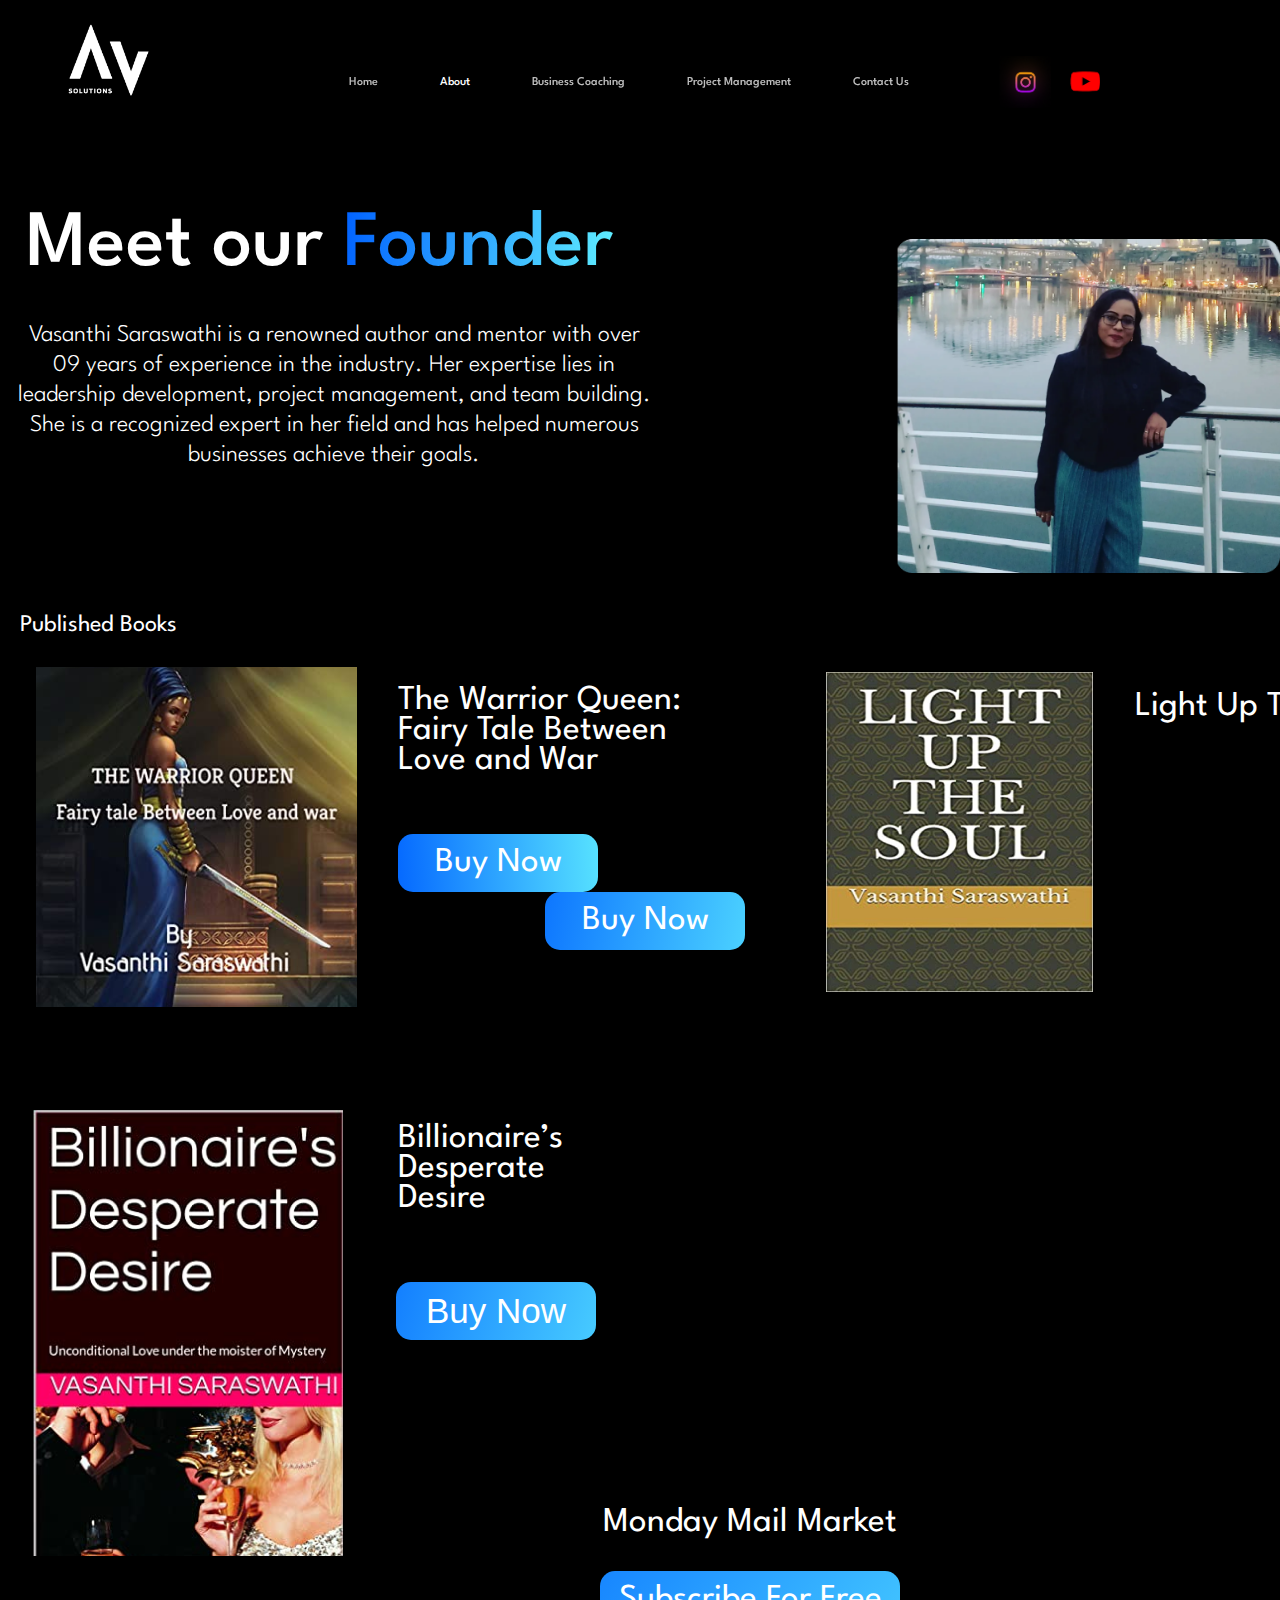
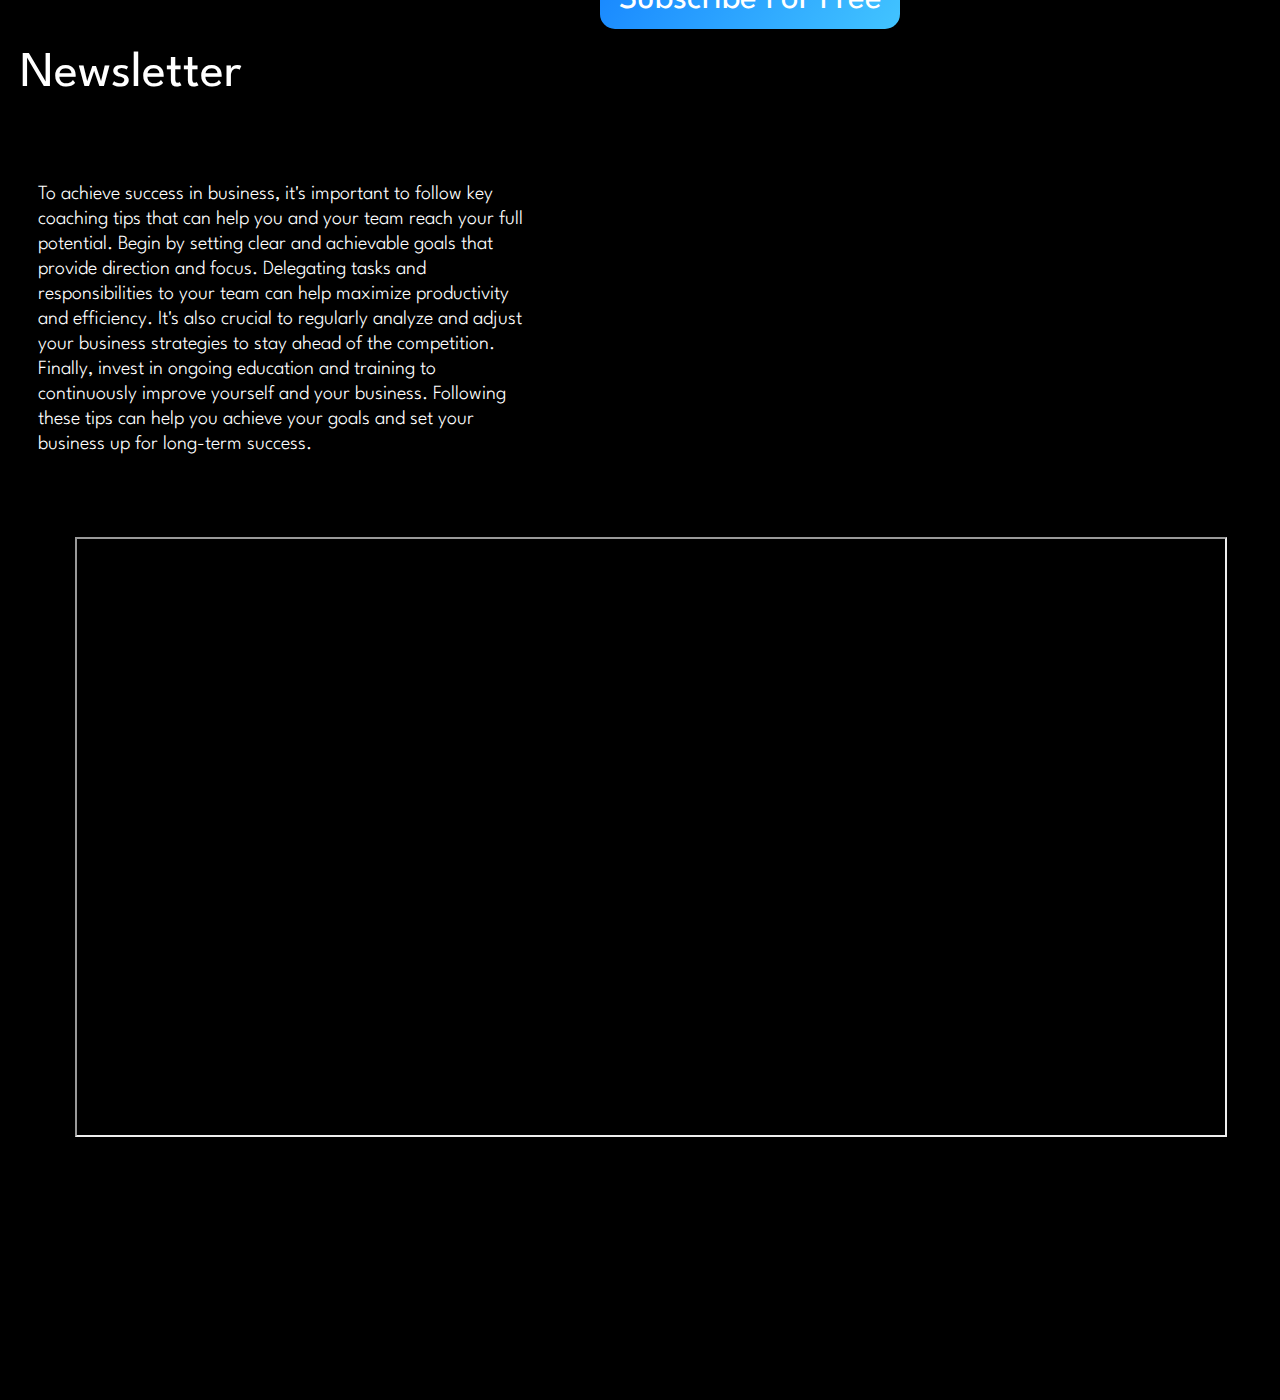
==== commit 6abe2350: "Responsive Version" ====
--- a/About/about.html
+++ b/About/about.html
@@ -25,7 +25,7 @@
 </head>
 
 <body class="body-4"><img src="../assets/logo.png"
-        loading="lazy" width="179" alt="" class="image" /><a href="../index.html" class="button w-button">Home</a><a href="../About/about.html"
+        loading="lazy" width="179" alt="" class="image" /><a href="../index.html" class="home-button w-button">Home</a><a href="../About/about.html"
         class="button abtbtn w-button">About</a><a href="../Business Coaching/coaching.html" class="button coaching w-button">Business Coaching</a><a
         href="../Project-Management/project.html" class="project-button w-button">Project Management</a><a href="../Contact/contact.html" class="button w-button">Contact
         Us</a><a href="https://www.youtube.com/@vasanthisaraswathi"  target="_blank"><img
@@ -72,10 +72,10 @@
         competition. Finally, invest in ongoing education and training to continuously improve yourself and your
         business. Following these tips can help you achieve your goals and set your business up for long-term success.
     </p>
-        <video autoplay muted playsinline controls>
-            <source src="https://youtu.be/ILhnAbEVI9Q" type="video/mp4">
-          </video>
-    
+      
+          <iframe class="video"
+          src="https://www.youtube.com/embed/ILhnAbEVI9Q?autoplay=1">
+          </iframe>
   
 
   
--- a/About/about.css
+++ b/About/about.css
@@ -165,9 +165,9 @@
     overflow: auto;
   }
   
-  video {
+  .video {
     width: 90%;
-    height: auto;
+    height: 20%;
     margin-left: 75px;
     margin-top: 70px;
   }
@@ -881,6 +881,7 @@
       left: auto;
       right: auto;
     }
+  
   }
   
   @media screen and (max-width: 767px) {
@@ -2957,8 +2958,487 @@
     line-height: 25px;
   }
   
+  
+.home-button {
+  opacity: 0.75;
+  background-color: #000;
+  margin-left: 100px;
+  margin-right: -38px;
+  padding: 0;
+  font-family: League Spartan, sans-serif;
+  font-size: 20px;
+  font-weight: 500;
+  display: inline-block;
+}
+
   @media screen and (max-width: 991px) {
     .navbar-logo-left, .navbar-logo-left-2, .navbar-logo-left-3 {
       padding-right: 0;
     }
-  }+  }
+
+
+  @media screen and (max-width: 1400px) {
+
+    .button{
+      font-size: 0.75rem;
+    }
+    .project-button{
+      font-size: 0.75rem;
+     
+    }
+    .home-button{
+     font-size: 0.75rem;
+    }
+  
+    .welcome-to-av-solutions-0{
+      font-size: 5rem;
+
+    }
+    
+    .welcome-to-av-solutions-1{
+      font-size: 5rem;
+      
+    }
+    .mytextfounder{
+      font-size: 1.5rem;
+      width: 50%;
+    }
+    .image-6{
+      max-width: 30vw;
+    }
+   
+    }
+  
+  
+   
+   @media screen and (max-width: 1100px) {
+  
+     .button{
+       font-size: 0.75rem;
+     }
+     .project-button{
+       font-size: 0.75rem;
+       
+     }
+     .home-button{
+       font-size: 0.65rem;
+       margin-left: 3%;
+     }
+  
+     .welcome-to-av-solutions-0{
+      font-size: 4rem;
+
+    }
+    
+    .welcome-to-av-solutions-1{
+      font-size: 4rem;
+      
+    }
+    .mytextfounder{
+      font-size: 1.25rem;
+      width: 45%;
+    }
+    .image-6{
+      max-width: 30vw;
+    }
+     
+   }
+  
+   @media screen and (max-width: 1030px) {
+  
+     .button{
+       font-size: 0.65rem;
+     }
+     .project-button{
+       font-size: 0.65rem;
+       
+     }
+     .home-button{
+       font-size: 0.65rem;
+       margin-left: 3%;
+     }
+     .welcome-to-av-solutions-0{
+      font-size: 3.5rem;
+
+    }
+    
+    .welcome-to-av-solutions-1{
+      font-size: 3.5rem;
+      
+    }
+    .mytextfounder{
+      font-size: 1.05rem;
+      width: 40%;
+    }
+    .image-6{
+      max-width: 40vw;
+    }
+   }
+  
+   @media screen and (max-width: 950px) {
+  
+    .button{
+      font-size: 0.65rem;
+     
+    }
+
+    .home-button{
+      font-size: 0.65rem;
+      margin-left: -3%;
+    }
+    .project-button{
+      font-size: 0.65rem;
+    
+    }
+    
+    .image{
+      margin-left: -3%;
+    }
+    
+    
+     .welcome-to-av-solutions-0{
+      font-size: 2.5rem;
+
+    }
+    
+    .welcome-to-av-solutions-1{
+      font-size: 2.5rem;
+      
+    }
+    .mytextfounder{
+      font-size: 1.05rem;
+      width: 40%;
+    }
+    .image-6{
+      max-width: 40vw;
+    }
+     
+   }
+  
+   @media screen and (max-width: 850px) {
+  
+    .button{
+      font-size: 0.55rem;
+     
+    }
+
+    .home-button{
+      font-size: 0.55rem;
+      margin-left: -7%;
+    }
+    .project-button{
+      font-size: 0.65rem;
+    
+    }
+    
+    .image{
+      margin-left: -5%;
+    }
+    
+    
+    
+     .welcome-to-av-solutions-0{
+      font-size: 2.5rem;
+
+    }
+    
+    .welcome-to-av-solutions-1{
+      font-size: 2.5rem;
+      
+    }
+    .mytextfounder{
+      font-size: 1.05rem;
+      width: 40%;
+    }
+    .image-6{
+      max-width: 40vw;
+    }
+
+
+  
+   } 
+  
+   @media screen and (max-width: 800px) {
+  
+    .button{
+      font-size: 0.55rem;
+     
+    }
+
+    .home-button{
+      font-size: 0.55rem;
+      margin-left: -10%;
+    }
+    .project-button{
+      font-size: 0.55rem;
+    }
+    
+     .welcome-to-av-solutions-0{
+      font-size: 2.5rem;
+
+    }
+    
+    .welcome-to-av-solutions-1{
+      font-size: 2.5rem;
+      
+    }
+    .mytextfounder{
+      font-size: 1.05rem;
+      width: 40%;
+    }
+    .image-6{
+      max-width: 40vw;
+    }
+
+     .image{
+       margin-left: -5%;
+     }
+     .image-2{
+      margin-left: 4%;
+    }
+   }
+  
+   @media screen and (max-width: 750px) {
+  
+     .button{
+       font-size: 0.55rem;
+      
+     }
+  
+     .home-button{
+       font-size: 0.55rem;
+       margin-left: -12%;
+     }
+     .project-button{
+       font-size: 0.55rem;
+     }
+     .welcome-to-av-solutions-0{
+      font-size: 2rem;
+     }
+     .welcome-to-av-solutions-1{
+      font-size: 2rem;
+     }
+    .mytextfounder{
+      font-size: 1rem;
+      width: 50%;
+    }  
+    .image-6{
+        max-width: 40vw;
+      }
+  
+    
+     .image{
+       margin-left: -5%;
+     }
+     .image-2{
+       margin-left: 4%;
+     }
+    
+   }
+  
+   @media screen and (max-width: 700px) {
+  
+     .button{
+       font-size: 0.55rem;
+       margin-left: 13%; 
+     }
+  
+     .home-button{
+       font-size: 0.55rem;
+       margin-left: -12%;
+     }
+     .project-button{
+       font-size: 0.55rem;
+     }
+     .welcome-to-av-solutions-0{
+      font-size: 2rem;
+     }
+     .welcome-to-av-solutions-1{
+      font-size: 2rem;
+     }
+    .mytextfounder{
+      font-size: 0.7rem;
+      width: 60%;
+      padding-top: 20px;
+      
+    }
+    .image-6{
+      max-width: 40vw;
+    }
+
+     .image{
+       margin-left: -7%;
+     }
+     .image-2{
+       margin-left: 5%;
+     
+     }
+    
+   }
+  
+   @media screen and (max-width: 650px) {
+  
+     .button{
+       font-size: 0.55rem;
+       margin-left: 11%; 
+     }
+  
+     .home-button{
+       font-size: 0.55rem;
+       margin-left: -12%;
+     }
+     .project-button{
+       font-size: 0.55rem;
+       margin-left: 11%;
+     }
+     .welcome-to-av-solutions-0{
+      font-size: 2rem;
+     }
+     .welcome-to-av-solutions-1{
+      font-size: 2rem;
+     }
+    .mytextfounder{
+      font-size: 0.7rem;
+      width: 60%;
+      padding-top: 30px;
+      
+    }
+    .image-6{
+      max-width: 40vw;
+    }
+     .image{
+       margin-left: -7%;
+     }
+     .image-2{
+       margin-left: 7%;
+       width: 12vw;
+     
+     }
+     .my-image{
+      margin-top: -175%;
+    }
+   }
+  
+   @media screen and (max-width: 500px) {
+  
+     .image-2{
+       margin-left: 8%;
+       width: 10vw;
+     }
+     .button{
+       margin-left: 10%;
+     }
+     .home-button{
+       margin-left: -4rem;
+     }
+     .image{
+       margin-left: -7%;
+     }
+     .welcome-to-av-solutions-0{
+      font-size: 2rem;
+     }
+     .welcome-to-av-solutions-1{
+      font-size: 2rem;
+     }
+    .mytextfounder{
+      font-size: 0.7rem;
+      width: 60%;
+      padding-top: 40px;
+      
+    }
+    .image-6{
+      max-width: 40vw;
+    }
+    
+     .form-block{
+       margin-left: 27%;
+     }
+   }
+   @media screen and (max-width: 450px) {
+    .my-image{
+      margin-top: -300%;
+    }
+  }
+   @media screen and (max-width: 400px) {
+  
+     .image-2{
+       margin-left: 10%;
+       width: 6vw;
+     }
+     .button{
+       margin-left: 12%;
+     }
+     .home-button{
+       margin-left: -4rem;
+     }
+     .image{
+       margin-left: -4%;
+       width: 30%;
+     }
+     .welcome-to-av-solutions-0{
+      font-size: 2rem;
+     }
+     .welcome-to-av-solutions-1{
+      font-size: 2rem;
+     }
+    .mytextfounder{
+      font-size: 0.7rem;
+      width: 60%;
+      padding-top: 50px;
+      
+    }
+    .image-6{
+      max-width: 40vw;
+    }
+   
+     .form-block{
+       margin-left: 27%;
+     }
+   }
+ 
+   @media screen and (max-width: 300px) {
+  
+     .button{
+       font-size: 0.5rem;
+       margin-left: 12%; 
+     }
+  
+     .home-button{
+       font-size: 0.5rem;
+       margin-left: -10rem;
+     }
+     .project-button{
+       font-size: 0.5rem;
+       margin-left: 12%;
+     }
+     .welcome-to-av-solutions-0{
+      font-size: 2rem;
+     }
+     .welcome-to-av-solutions-1{
+      font-size: 2rem;
+     }
+    .mytextfounder{
+      font-size: 0.7rem;
+      width: 60%;
+      padding-top: 60px;
+      
+    }
+    .image-6{
+      max-width: 40vw;
+    }
+    
+     .image{
+       margin-left: -6%;
+       width: 5%;
+     }
+     .image-2{
+       margin-left: 10%;
+       width: 6vw;
+     }
+  
+     .form-block{
+       margin-left: 25%;
+     }
+   }
+  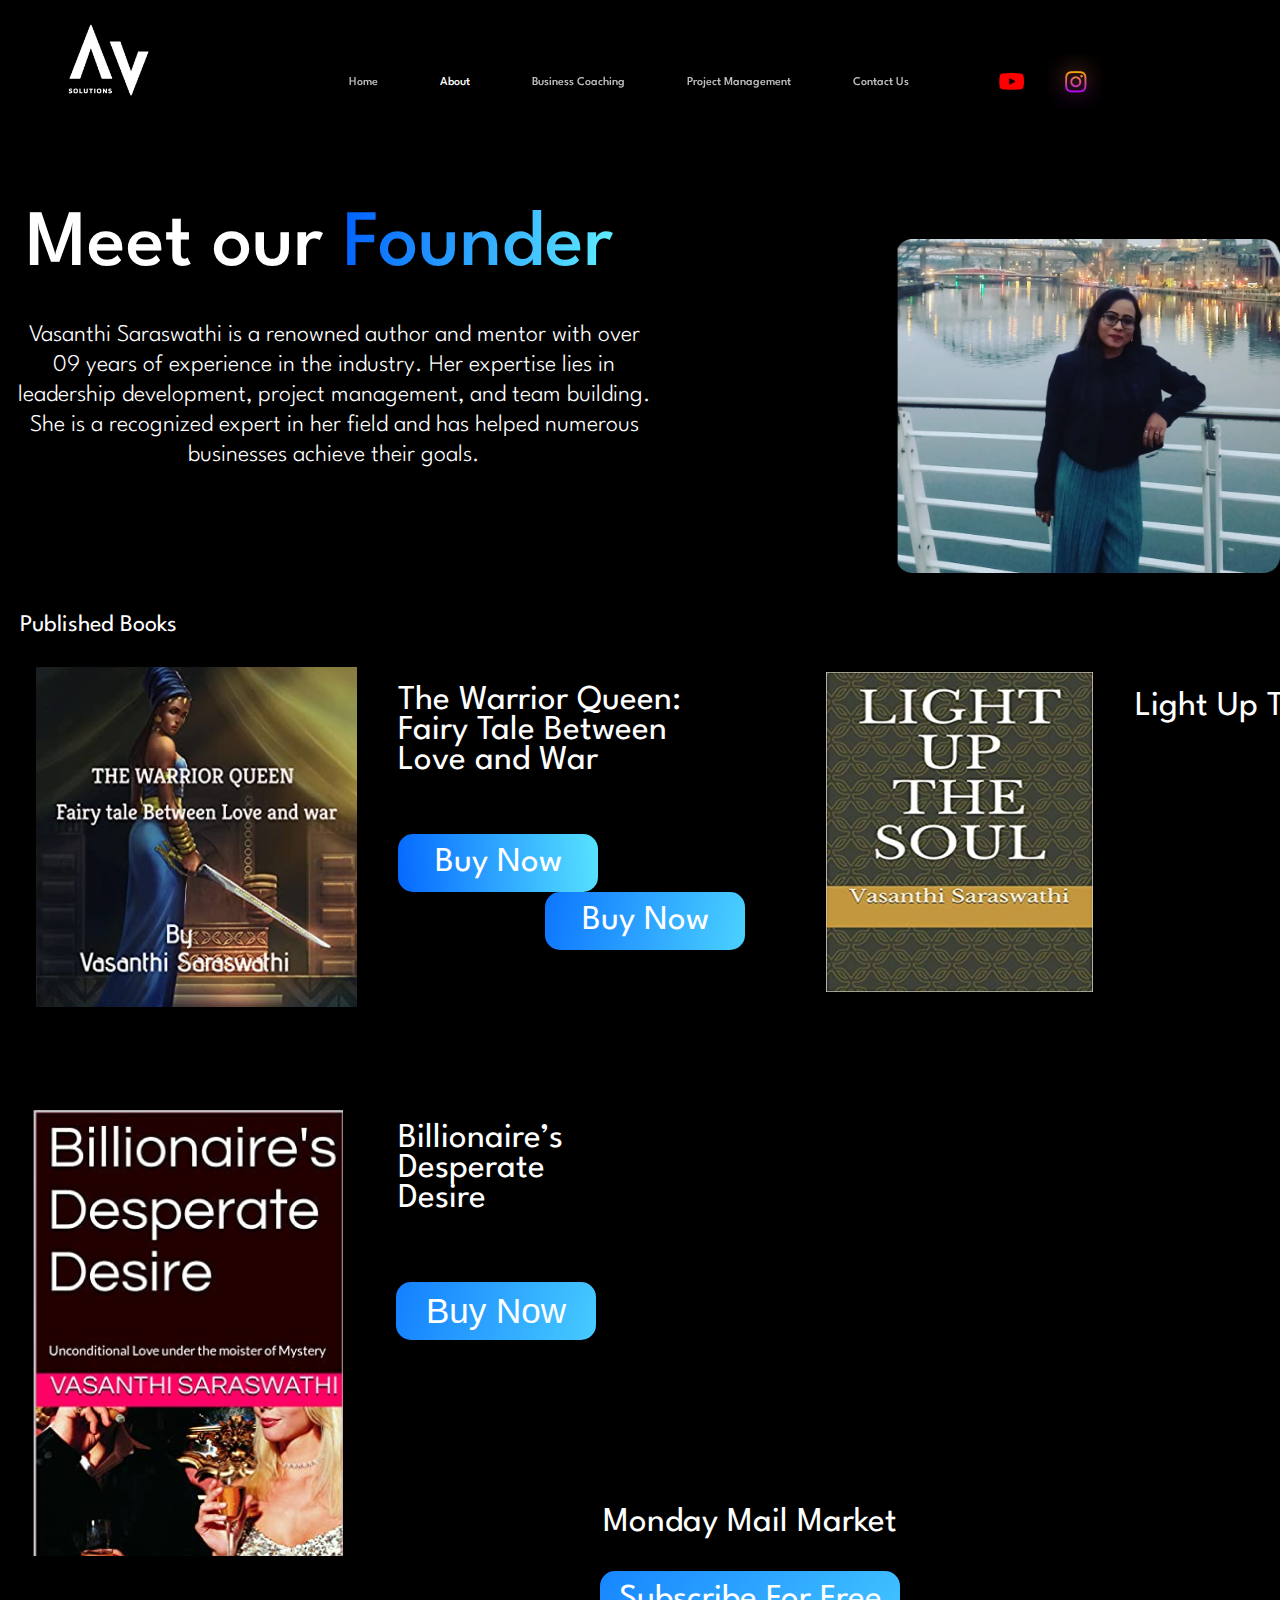
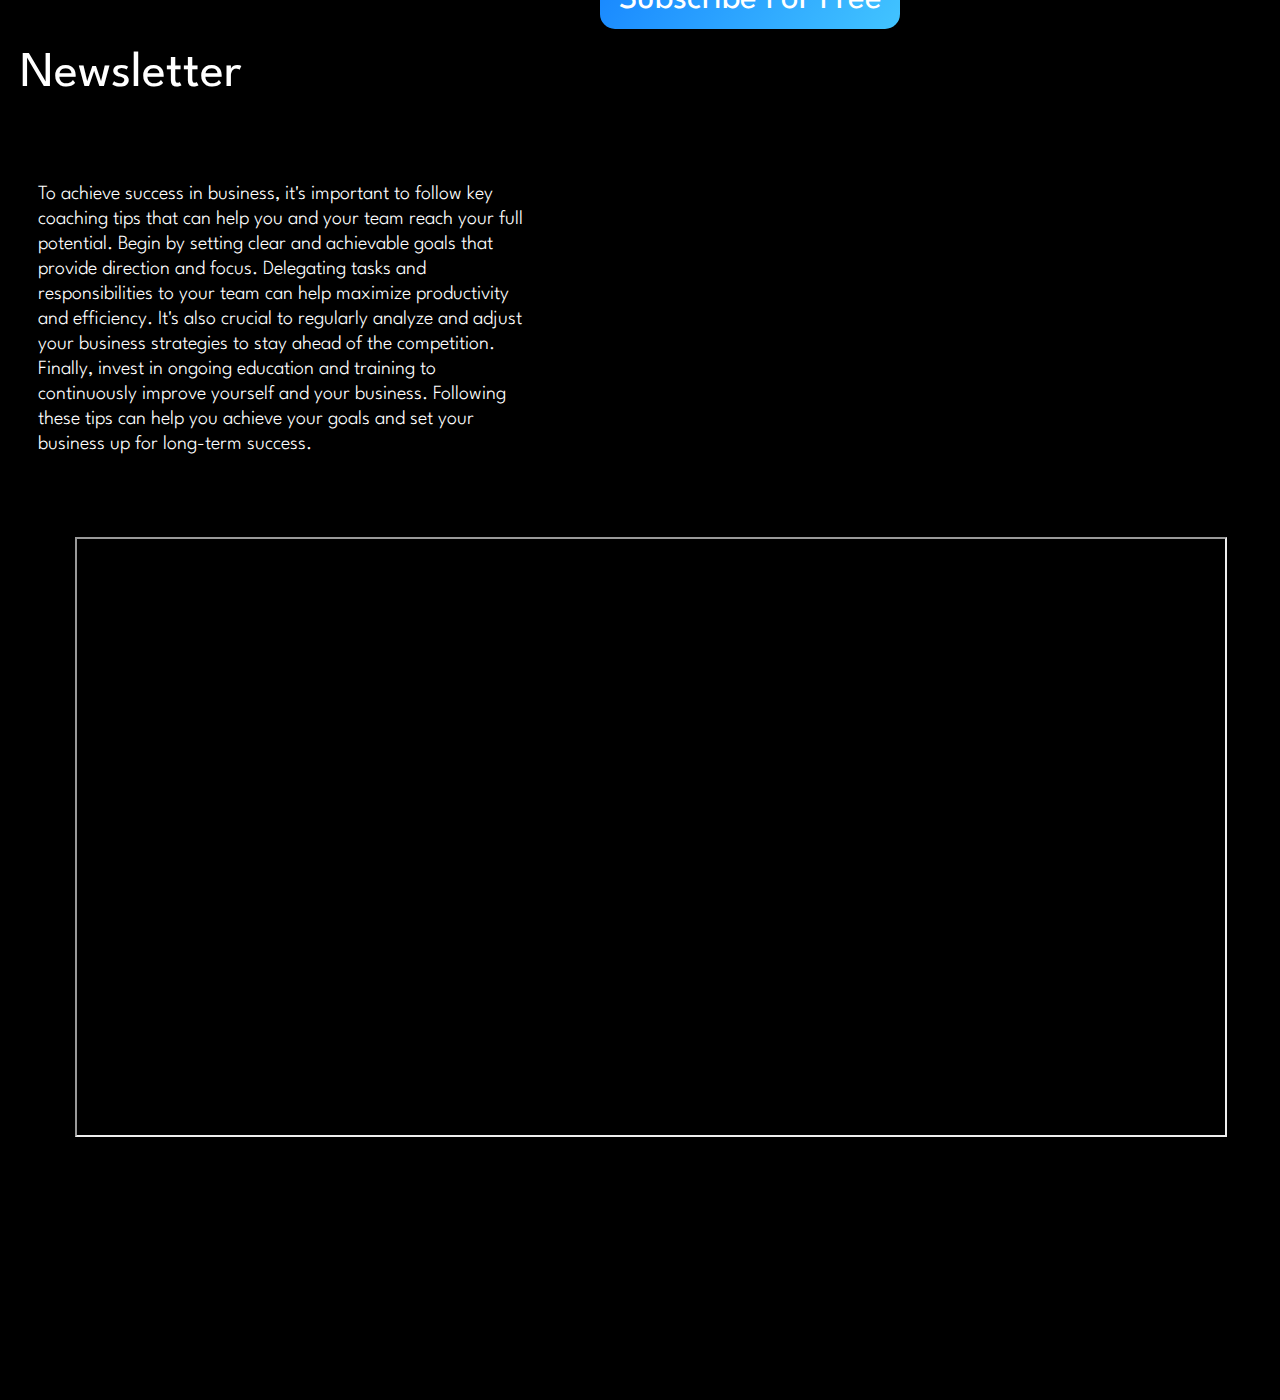
==== commit 1143f0ae: "Responsive Version" ====
--- a/About/about.html
+++ b/About/about.html
@@ -29,8 +29,11 @@
         class="button abtbtn w-button">About</a><a href="../Business Coaching/coaching.html" class="button coaching w-button">Business Coaching</a><a
         href="../Project-Management/project.html" class="project-button w-button">Project Management</a><a href="../Contact/contact.html" class="button w-button">Contact
         Us</a><a href="https://www.youtube.com/@vasanthisaraswathi"  target="_blank"><img
-            src="../assets/mediaicons.png"
-            loading="lazy" width="101" alt="" class="image-2" /></a>
+            src="../assets/youtube.png"
+            loading="lazy" width="25" alt="" class="image-2" /></a>
+            <a href="https://www.instagram.com/vasanthi3267/"  target="_blank"><img
+                src="../assets/instagram.png"
+                loading="lazy" width="55" alt="" class="image-22" /></a>
     <div class="frame-31 div-block-4 div-block-5 div-block-6">
         <div class="welcome-to-av-solutions">
             <div class="welcome-to-av-solutions welcome-to-av-solutions"><span class="welcome-to-av-solutions-0">Meet
--- a/About/about.css
+++ b/About/about.css
@@ -2399,6 +2399,17 @@
     opacity: .85;
   }
   
+  .image-2 {
+    margin-top: 1px;
+    margin-left: 78px;
+  }
+  
+  
+  .image-22 {
+    margin-top: 1px;
+    margin-left: 20px;
+  }
+
   .button:active {
     background-color: #262626;
   }
@@ -3042,6 +3053,17 @@
     .image-6{
       max-width: 30vw;
     }
+
+    .image-2{
+    
+      width: -7%;
+      margin-left: 5%;
+    }
+    .image-22{
+      
+      width: -7%;
+      
+    }
      
    }
   
@@ -3195,8 +3217,11 @@
        margin-left: -5%;
      }
      .image-2{
-      margin-left: 4%;
-    }
+      margin-left: 8%;
+    }
+    .image-5{
+     margin-top: -20%;
+   }
    }
   
    @media screen and (max-width: 750px) {
@@ -3232,7 +3257,7 @@
        margin-left: -5%;
      }
      .image-2{
-       margin-left: 4%;
+       margin-left: 8%;
      }
     
    }
@@ -3271,7 +3296,7 @@
        margin-left: -7%;
      }
      .image-2{
-       margin-left: 5%;
+       margin-left: 6%;
      
      }
     
@@ -3311,10 +3336,15 @@
        margin-left: -7%;
      }
      .image-2{
-       margin-left: 7%;
-       width: 12vw;
-     
-     }
+      margin-left: 8%;
+      width: 4vw;
+    
+    }
+    .image-22{
+      margin-left: 1%;
+      width: 6vw;
+    
+    }
      .my-image{
       margin-top: -175%;
     }
@@ -3322,10 +3352,14 @@
   
    @media screen and (max-width: 500px) {
   
-     .image-2{
-       margin-left: 8%;
-       width: 10vw;
-     }
+    .image-2{
+      margin-left: 10%;
+      width: 4vw;
+    }
+    .image-22{
+      margin-left: 2%;
+      width: 5vw;
+    }
      .button{
        margin-left: 10%;
      }
@@ -3362,16 +3396,24 @@
   }
    @media screen and (max-width: 400px) {
   
-     .image-2{
-       margin-left: 10%;
-       width: 6vw;
-     }
+    .image-2{
+      margin-left: 11%;
+      width: 3vw;
+    }
+    .image-22{
+      margin-left: 1%;
+      width: 4vw;
+    }
      .button{
        margin-left: 12%;
      }
      .home-button{
        margin-left: -4rem;
      }
+     .project-button{
+      font-size: 0.5rem;
+      margin-left: 12%;
+    }
      .image{
        margin-left: -4%;
        width: 30%;
@@ -3433,12 +3475,18 @@
        width: 5%;
      }
      .image-2{
-       margin-left: 10%;
-       width: 6vw;
-     }
+      margin-left: 11%;
+      width: 3vw;
+    }
+    .image-22{
+      margin-left: 0.5%;
+      width: 4vw;
+    }
   
      .form-block{
        margin-left: 25%;
      }
    }
+
+   /* This page is the only one left */
   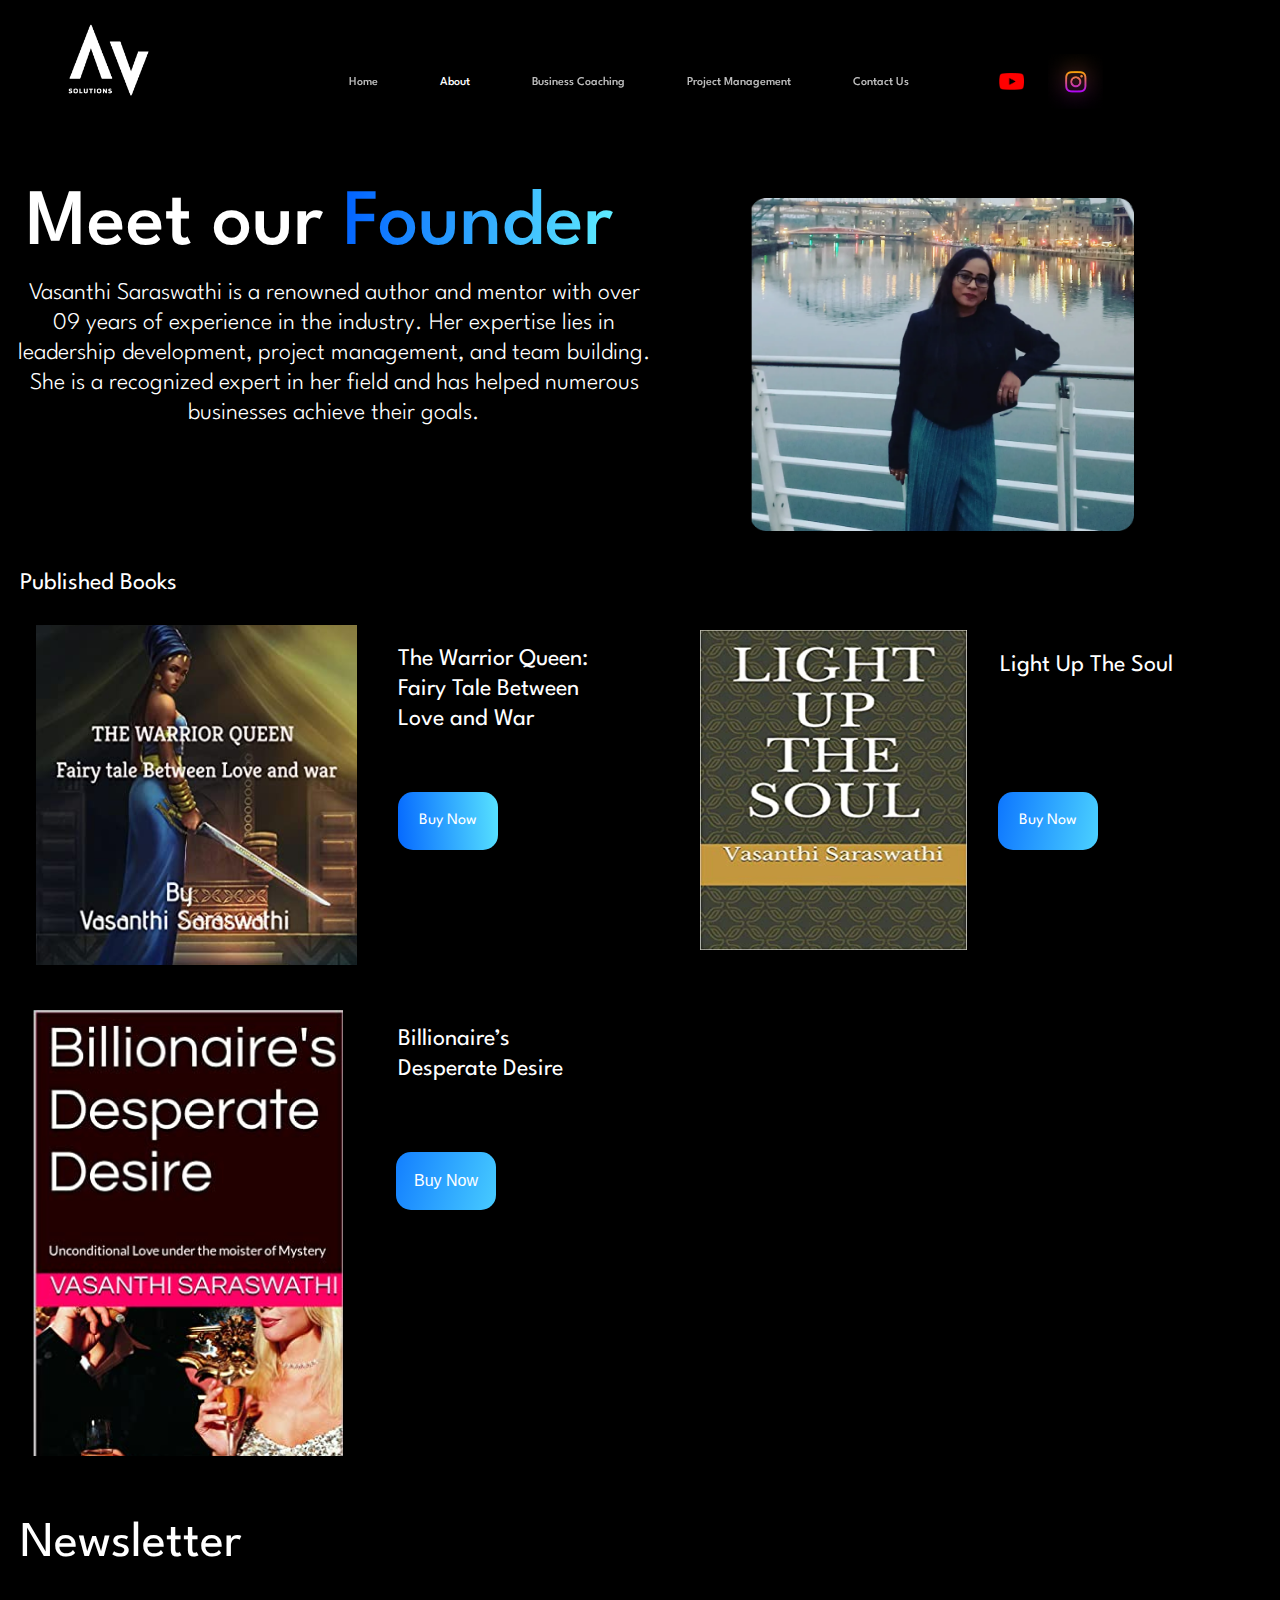
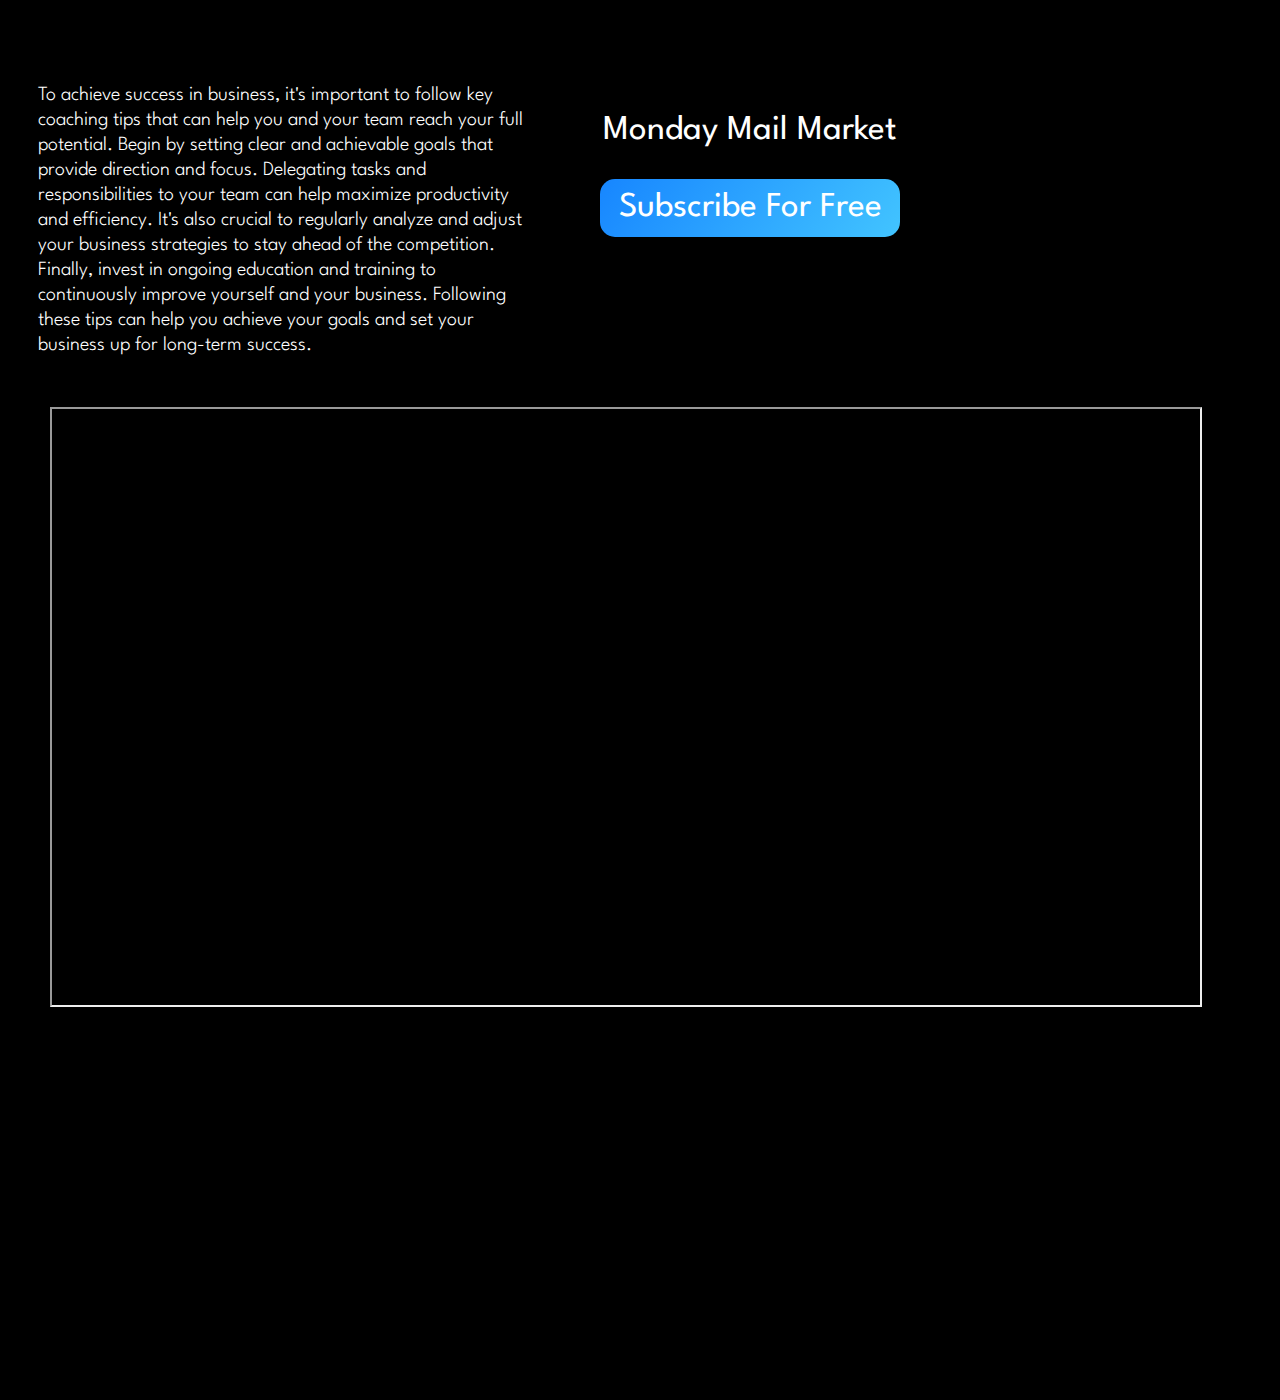
==== commit dd2ae7e2: "Responsive Version Final" ====
--- a/About/about.html
+++ b/About/about.html
@@ -66,15 +66,16 @@
         loading="lazy" sizes="(max-width: 767px) 100vw, 500px"
         srcset="https://uploads-ssl.webflow.com/6441f03e2c8007126606170b/64455a33d327af27813d7fe7_newsletter-p-500.png 500w, https://uploads-ssl.webflow.com/6441f03e2c8007126606170b/64455a33d327af27813d7fe7_newsletter.png 1026w"
         alt="" class="image-10" />
-    <div class="newslettertext">Monday Mail Market</div><a href="../Subscribe/subscribe.html" class="newsletter-btn w-button">Subscribe For
-        Free</a>
-    <p class="newsletter-content">To achieve success in business, it&#x27;s important to follow key coaching tips that
+    <div>   <p class="newsletter-content">To achieve success in business, it&#x27;s important to follow key coaching tips that
         can help you and your team reach your full potential. Begin by setting clear and achievable goals that provide
         direction and focus. Delegating tasks and responsibilities to your team can help maximize productivity and
         efficiency. It&#x27;s also crucial to regularly analyze and adjust your business strategies to stay ahead of the
         competition. Finally, invest in ongoing education and training to continuously improve yourself and your
         business. Following these tips can help you achieve your goals and set your business up for long-term success.
-    </p>
+    </p></div>
+    <div class="newslettertext">Monday Mail Market</div><a href="../Subscribe/subscribe.html" class="newsletter-btn w-button">Subscribe For
+        Free</a>
+ 
       
           <iframe class="video"
           src="https://www.youtube.com/embed/ILhnAbEVI9Q?autoplay=1">
--- a/About/about.css
+++ b/About/about.css
@@ -168,8 +168,9 @@
   .video {
     width: 90%;
     height: 20%;
-    margin-left: 75px;
-    margin-top: 70px;
+    margin-left: 50px;
+    margin-top: 170px;
+   
   }
   
 
@@ -2791,7 +2792,6 @@
   
   .image-6 {
     margin-top: 307px;
-    margin-left: 113px;
   }
   
   .paragraph-2 {
@@ -2961,7 +2961,7 @@
     width: 500px;
     color: #fff;
     text-align: left;
-    margin-top: 153px;
+    margin-top: 53px;
     margin-left: 38px;
     font-family: League Spartan, sans-serif;
     font-size: 20px;
@@ -3017,10 +3017,114 @@
     }
     .image-6{
       max-width: 30vw;
+      margin-left: -10%;
+      margin-top: 55%;
+      
+    }
+
+    .buytbn2{
+      margin-left: 500px;
+      width: 100px;
+      font-size: 1rem;
+    }
+   .buybtn3{
+      
+      width: 100px;
+      font-size: 1rem;
+    }
+    .buybtn{
+     
+      width: 100px;
+      font-size: 1rem;
     }
    
-    }
-  
+    .booktext{
+      font-size: 1.5rem;
+      width: 15%;
+    }
+    .book2text{
+      font-size: 1.5rem;
+      margin-left: 1000px;
+    }
+    .text-block-2{
+      font-size: 1.5rem;
+    }
+
+    .image-8{
+      margin-left: 700px;
+    }
+
+    }
+  
+    @media screen and (max-width: 1200px) {
+
+      .button{
+        font-size: 0.75rem;
+      }
+      .project-button{
+        font-size: 0.75rem;
+       
+      }
+      .home-button{
+       font-size: 0.75rem;
+      }
+    
+      .welcome-to-av-solutions-0{
+        font-size: 5rem;
+  
+      }
+      
+      .welcome-to-av-solutions-1{
+        font-size: 5rem;
+        
+        
+      }
+      .mytextfounder{
+        font-size: 1.5rem;
+        width: 50%;
+        padding-top: 3rem;
+      }
+      .image-6{
+        max-width: 30vw;
+        margin-left: -10%;
+        margin-top: 55%;
+        
+      }
+     
+      .buytbn2{
+        margin-left: 400px;
+        width: 100px;
+        font-size: 1rem;
+      }
+     .buybtn3{
+        
+        width: 100px;
+        font-size: 1rem;
+      }
+      .buybtn{
+       
+        width: 100px;
+        font-size: 1rem;
+      }
+     
+      .booktext{
+        font-size: 1.5rem;
+        width: 15%;
+      }
+      .book2text{
+        font-size: 1.5rem;
+        margin-left: 900px;
+      }
+      .text-block-2{
+        font-size: 1.5rem;
+      }
+  
+      .image-8{
+        margin-left: 600px;
+      }
+  
+
+      }
   
    
    @media screen and (max-width: 1100px) {
@@ -3036,9 +3140,12 @@
        font-size: 0.65rem;
        margin-left: 3%;
      }
-  
+     .frame-31{
+      margin-top: -10rem;
+     }
      .welcome-to-av-solutions-0{
       font-size: 4rem;
+     
 
     }
     
@@ -3052,8 +3159,10 @@
     }
     .image-6{
       max-width: 30vw;
-    }
-
+      margin-left: -10%;
+      margin-top: 55%;
+      
+    }
     .image-2{
     
       width: -7%;
@@ -3084,7 +3193,9 @@
       font-size: 3.5rem;
 
     }
-    
+    .frame-31{
+      margin-top: -10rem;
+     }
     .welcome-to-av-solutions-1{
       font-size: 3.5rem;
       
@@ -3092,9 +3203,73 @@
     .mytextfounder{
       font-size: 1.05rem;
       width: 40%;
+      padding-top: 5rem;
     }
     .image-6{
-      max-width: 40vw;
+      max-width: 30vw;
+      margin-left: -25%;
+      margin-top: 55%;
+      
+    }
+    .buytbn2{
+      margin-left: 370px;
+      width: 100px;
+      font-size: 1rem;
+      
+    }
+   .buybtn3{
+      
+      width: 100px;
+      font-size: 1rem;
+      margin-left: 250px;
+      margin-top: 75px;
+    }
+    .section-5{
+      margin-top: 100px;
+    }
+    .buybtn{
+     
+      width: 100px;
+      font-size: 1rem;
+      margin-left: 250px;
+      margin-top: 25px;
+    }
+   
+    .booktext{
+      font-size: 1.5rem;
+      width: 15%;
+      margin-top: -30px;
+      margin-left: 250px;
+    }
+    .book2text{
+      font-size: 1.5rem;
+      margin-left: 720px;
+      margin-top: -190px;
+      
+    }
+    .text-block-2{
+      font-size: 1.5rem;
+      margin-top: -200px;
+      margin-left: 250px;
+    }
+    .section-4{
+      margin-top: -140px;
+    }
+
+    .image-8{
+      margin-left: 500px;
+      width: 200px;
+      margin-top: -200px;
+      height: 200px;
+    }
+    .image-7{
+      width: 200px;
+      height: 200px;
+    }
+    .image-9{
+      width: 200px;
+      height: 200px;
+      margin-top: 90px;
     }
    }
   
@@ -3120,22 +3295,87 @@
     
     
      .welcome-to-av-solutions-0{
-      font-size: 2.5rem;
+      font-size: 3rem;
 
     }
     
     .welcome-to-av-solutions-1{
-      font-size: 2.5rem;
+      font-size: 3rem;
       
     }
     .mytextfounder{
       font-size: 1.05rem;
       width: 40%;
+      padding-top: 5rem;
     }
     .image-6{
-      max-width: 40vw;
-    }
+      max-width: 30vw;
+      margin-left: -25%;
+      margin-top: 55%;
+      
+    }
+
+    
      
+   }
+   @media screen and (max-width: 900px) {
+  
+    .button{
+      font-size: 0.65rem;
+     
+    }
+
+    .home-button{
+      font-size: 0.65rem;
+      margin-left: -3%;
+    }
+    .project-button{
+      font-size: 0.65rem;
+    
+    }
+    
+    .image{
+      margin-left: -3%;
+    }
+    
+    
+     .welcome-to-av-solutions-0{
+      font-size: 3rem;
+
+    }
+    
+    .welcome-to-av-solutions-1{
+      font-size: 3rem;
+      
+    }
+    .mytextfounder{
+      font-size: 1.05rem;
+      width: 40%;
+      padding-top: 5rem;
+    }
+    .image-6{
+      max-width: 30vw;
+      margin-left: -25%;
+      margin-top: 55%;
+      
+    }
+    .booktext{
+      width: 25%;
+    }
+   
+    .newslettertext{
+      margin-left: 30px;
+      margin-top: 50px;
+    }
+     
+    .newsletter-btn{
+      margin-left: 30px;
+      margin-top: 30px;
+    }
+    .newsletter-content{
+      margin-top: 20px;
+    }
+   
    }
   
    @media screen and (max-width: 850px) {
@@ -3171,13 +3411,77 @@
     }
     .mytextfounder{
       font-size: 1.05rem;
-      width: 40%;
+      width: 50%;
+      padding-top: 6rem;
     }
     .image-6{
-      max-width: 40vw;
+      max-width: 30vw;
+      margin-left: -35%;
+      margin-top: 65%;
+      
     }
 
+    .buytbn2{
+      margin-left: 270px;
+      width: 100px;
+      font-size: 1rem;
+      
+    }
+   .buybtn3{
+      
+      width: 100px;
+      font-size: 1rem;
+      margin-left: 200px;
+      margin-top: 25px;
+    }
+    .buybtn{
+     
+      width: 100px;
+      font-size: 1rem;
+      margin-left: 200px;
+      margin-top: 10px;
+    }
+   
+    .booktext{
+      font-size: 1rem;
+      width: 20%;
+      margin-top: -22px;
+      margin-left: 210px;
+    }
+    .book2text{
+      font-size: 1rem;
+      margin-left: 570px;
+      margin-top: -150px;
+      
+    }
+    .text-block-2{
+      font-size: 1rem;
+      margin-top: -150px;
+      margin-left: 210px;
+      width: 20%;
+    }
+    .section-4{
+      margin-top: -140px;
+    }
 
+    .image-8{
+      margin-left: 400px;
+      width: 150px;
+      margin-top: -150px;
+      height: 150px;
+    }
+    .image-7{
+      width: 150px;
+      height: 150px;
+    }
+    .image-10{
+      width: 80vw;
+     }
+    .image-9{
+      width: 150px;
+      height: 150px;
+      margin-top: 60px;
+    }
   
    } 
   
@@ -3207,11 +3511,18 @@
     }
     .mytextfounder{
       font-size: 1.05rem;
-      width: 40%;
+      width: 50%;
+      padding-top: 6rem;
     }
     .image-6{
-      max-width: 40vw;
-    }
+      max-width: 30vw;
+      margin-left: -35%;
+      margin-top: 65%;
+      
+    }
+    .image-10{
+      width: 80vw;
+     }
 
      .image{
        margin-left: -5%;
@@ -3222,6 +3533,10 @@
     .image-5{
      margin-top: -20%;
    }
+   .video{
+    margin-left: 30px;
+    margin-top: 100px;
+   }
    }
   
    @media screen and (max-width: 750px) {
@@ -3239,19 +3554,25 @@
        font-size: 0.55rem;
      }
      .welcome-to-av-solutions-0{
-      font-size: 2rem;
+      font-size: 3rem;
      }
      .welcome-to-av-solutions-1{
-      font-size: 2rem;
-     }
-    .mytextfounder{
-      font-size: 1rem;
+      font-size: 3rem;
+     }
+     .mytextfounder{
+      font-size: 1.05rem;
       width: 50%;
-    }  
+      padding-top: 7rem;
+    }
+    .image-10{
+      width: 80vw;
+     }
     .image-6{
-        max-width: 40vw;
-      }
-  
+      max-width: 30vw;
+      margin-left: -35%;
+      margin-top: 65%;
+      
+    }
     
      .image{
        margin-left: -5%;
@@ -3268,7 +3589,9 @@
        font-size: 0.55rem;
        margin-left: 13%; 
      }
-  
+     .frame-31{
+      margin-top: -8rem;
+     }
      .home-button{
        font-size: 0.55rem;
        margin-left: -12%;
@@ -3277,19 +3600,21 @@
        font-size: 0.55rem;
      }
      .welcome-to-av-solutions-0{
-      font-size: 2rem;
+      font-size: 2.5rem;
      }
      .welcome-to-av-solutions-1{
-      font-size: 2rem;
-     }
-    .mytextfounder{
-      font-size: 0.7rem;
-      width: 60%;
-      padding-top: 20px;
+      font-size: 2.5rem;
+     }
+     .mytextfounder{
+      font-size: 0.85rem;
+      width: 45%;
+      padding-top: 7rem;
+    }
+    .image-6{
+      max-width: 30vw;
+      margin-left: -35%;
+      margin-top: 65%;
       
-    }
-    .image-6{
-      max-width: 40vw;
     }
 
      .image{
@@ -3299,6 +3624,19 @@
        margin-left: 6%;
      
      }
+
+     .image-8{
+      margin-left: 370px;
+     }
+     .book2text{
+      margin-left: 540px;
+     }
+     .image-10{
+      width: 80vw;
+     }
+     .buytbn2{
+      margin-left: 240px;
+     }
     
    }
   
@@ -3308,6 +3646,9 @@
        font-size: 0.55rem;
        margin-left: 11%; 
      }
+     .frame-31{
+      margin-top: -8rem;
+     }
   
      .home-button{
        font-size: 0.55rem;
@@ -3323,15 +3664,19 @@
      .welcome-to-av-solutions-1{
       font-size: 2rem;
      }
-    .mytextfounder{
+     .mytextfounder{
       font-size: 0.7rem;
-      width: 60%;
-      padding-top: 30px;
+      width: 40%;
+      padding-top: 10rem;
+      margin-left: 2rem;
+    }
+    .image-6{
+      max-width: 30vw;
+      margin-left: -35%;
+      margin-top: 65%;
       
     }
-    .image-6{
-      max-width: 40vw;
-    }
+
      .image{
        margin-left: -7%;
      }
@@ -3348,6 +3693,51 @@
      .my-image{
       margin-top: -175%;
     }
+
+    .section-4{
+      margin-top: -200px;
+    }
+
+    .image-8{
+      margin-left:30px;
+      margin-top: 50px;
+    }
+    .image-9{
+      margin-top: 80px;
+    }
+
+    .booktext{
+      margin-top: -220px;
+      margin-left: 210px;
+      width: 28%;
+    }
+    .text-block-2{
+      margin-left: 210px;
+    }
+
+    .book2text{
+      margin-left: 210px;
+    }
+    .buytbn2{
+      margin-top: 100px;
+      margin-left: 210px;
+    }
+    .buybtn{
+      margin-left: 210px;
+    }
+    .image-10{
+      width: 80vw;
+     }
+    .buybtn3{
+      margin-left: 210px;
+    }
+    .newsletter-content{
+     
+      width: 80%;
+    }
+    .video{
+      width: 80vw;
+    }
    }
   
    @media screen and (max-width: 500px) {
@@ -3357,7 +3747,7 @@
       width: 4vw;
     }
     .image-22{
-      margin-left: 2%;
+      margin-left: 1%;
       width: 5vw;
     }
      .button{
@@ -3366,28 +3756,49 @@
      .home-button{
        margin-left: -4rem;
      }
+     .section-4{
+      margin-top: -300px;
+    }
+     
      .image{
        margin-left: -7%;
      }
      .welcome-to-av-solutions-0{
-      font-size: 2rem;
+      font-size: 1.5rem;
      }
      .welcome-to-av-solutions-1{
-      font-size: 2rem;
-     }
-    .mytextfounder{
+      font-size: 1.5rem;
+     }
+     .frame-31{
+      margin-top: -7rem;
+     }
+     .mytextfounder{
       font-size: 0.7rem;
-      width: 60%;
-      padding-top: 40px;
+      width: 40%;
+      padding-top: 12rem;
+      margin-left: 1rem;
+    }
+    .image-6{
+      max-width: 30vw;
+      margin-left: -35%;
+      margin-top: 65%;
       
     }
-    .image-6{
-      max-width: 40vw;
-    }
-    
+    .book2text{
+      width: 25%;
+    }
+    .text-block-2{
+      width: 25%;
+    }
      .form-block{
        margin-left: 27%;
      }
+     .image-10{
+      width: 80vw;
+     }
+     .video{
+      width: 80vw;
+    }
    }
    @media screen and (max-width: 450px) {
     .my-image{
@@ -3414,38 +3825,60 @@
       font-size: 0.5rem;
       margin-left: 12%;
     }
+    .frame-31{
+      margin-top: -3rem;
+    }
+    .book2text{
+      width: 35%;
+    }
+    .text-block-2{
+      width: 35%;
+    }
+    .booktext{
+      width: 35%;
+    }
      .image{
        margin-left: -4%;
        width: 30%;
      }
+     .image-10{
+      width: 80vw;
+     }
      .welcome-to-av-solutions-0{
-      font-size: 2rem;
+      font-size: 1.5rem;
      }
      .welcome-to-av-solutions-1{
-      font-size: 2rem;
-     }
-    .mytextfounder{
+      font-size: 1.5rem;
+     }
+     .mytextfounder{
       font-size: 0.7rem;
-      width: 60%;
-      padding-top: 50px;
+      width: 40%;
+      padding-top: 12rem;
+      margin-left: 2rem;
+    }
+    .image-6{
+      max-width: 30vw;
+      margin-left: -65%;
+      margin-top: 65%;
       
     }
-    .image-6{
-      max-width: 40vw;
-    }
-   
+    .video{
+      width: 80vw;
+    }
      .form-block{
        margin-left: 27%;
      }
    }
  
-   @media screen and (max-width: 300px) {
+   @media screen and (max-width: 330px) {
   
      .button{
        font-size: 0.5rem;
        margin-left: 12%; 
      }
-  
+     .frame-31{
+      margin-top: -3rem;
+    }
      .home-button{
        font-size: 0.5rem;
        margin-left: -10rem;
@@ -3454,20 +3887,38 @@
        font-size: 0.5rem;
        margin-left: 12%;
      }
+     .image-10{
+      width: 80vw;
+     }
      .welcome-to-av-solutions-0{
-      font-size: 2rem;
+      font-size: 1.5rem;
      }
      .welcome-to-av-solutions-1{
-      font-size: 2rem;
-     }
-    .mytextfounder{
+      font-size: 1.5rem;
+     }
+     .mytextfounder{
       font-size: 0.7rem;
-      width: 60%;
-      padding-top: 60px;
+      width: 40%;
+      padding-top: 12rem;
+      margin-left: 2rem;
+    }
+    .image-6{
+      max-width: 30vw;
+      margin-left: -65%;
+      margin-top: 65%;
       
     }
-    .image-6{
-      max-width: 40vw;
+    .book2text{
+      width: 30%;
+      font-size: 0.75rem;
+    }
+    .text-block-2{
+      width: 30%;
+      font-size: 0.75rem
+    }
+    .booktext{
+      width: 30%;
+      font-size: 0.75rem
     }
     
      .image{
